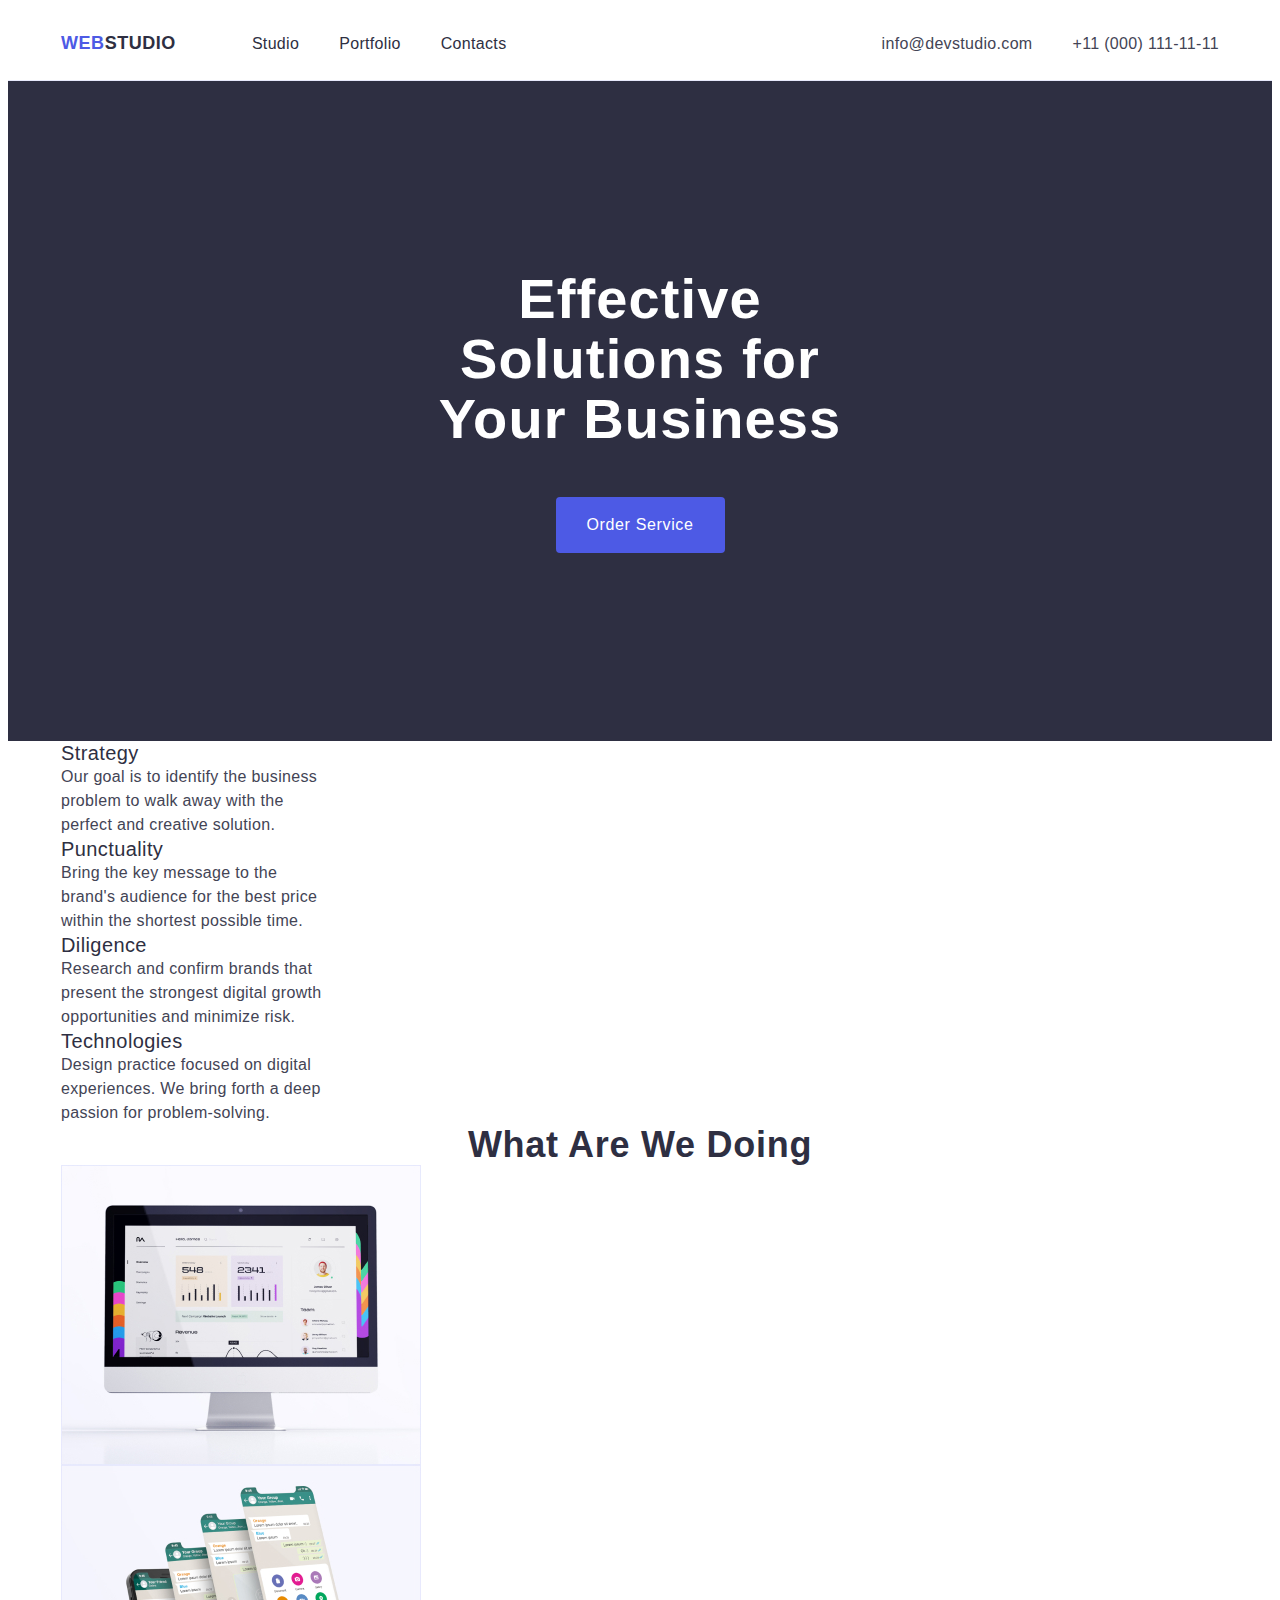
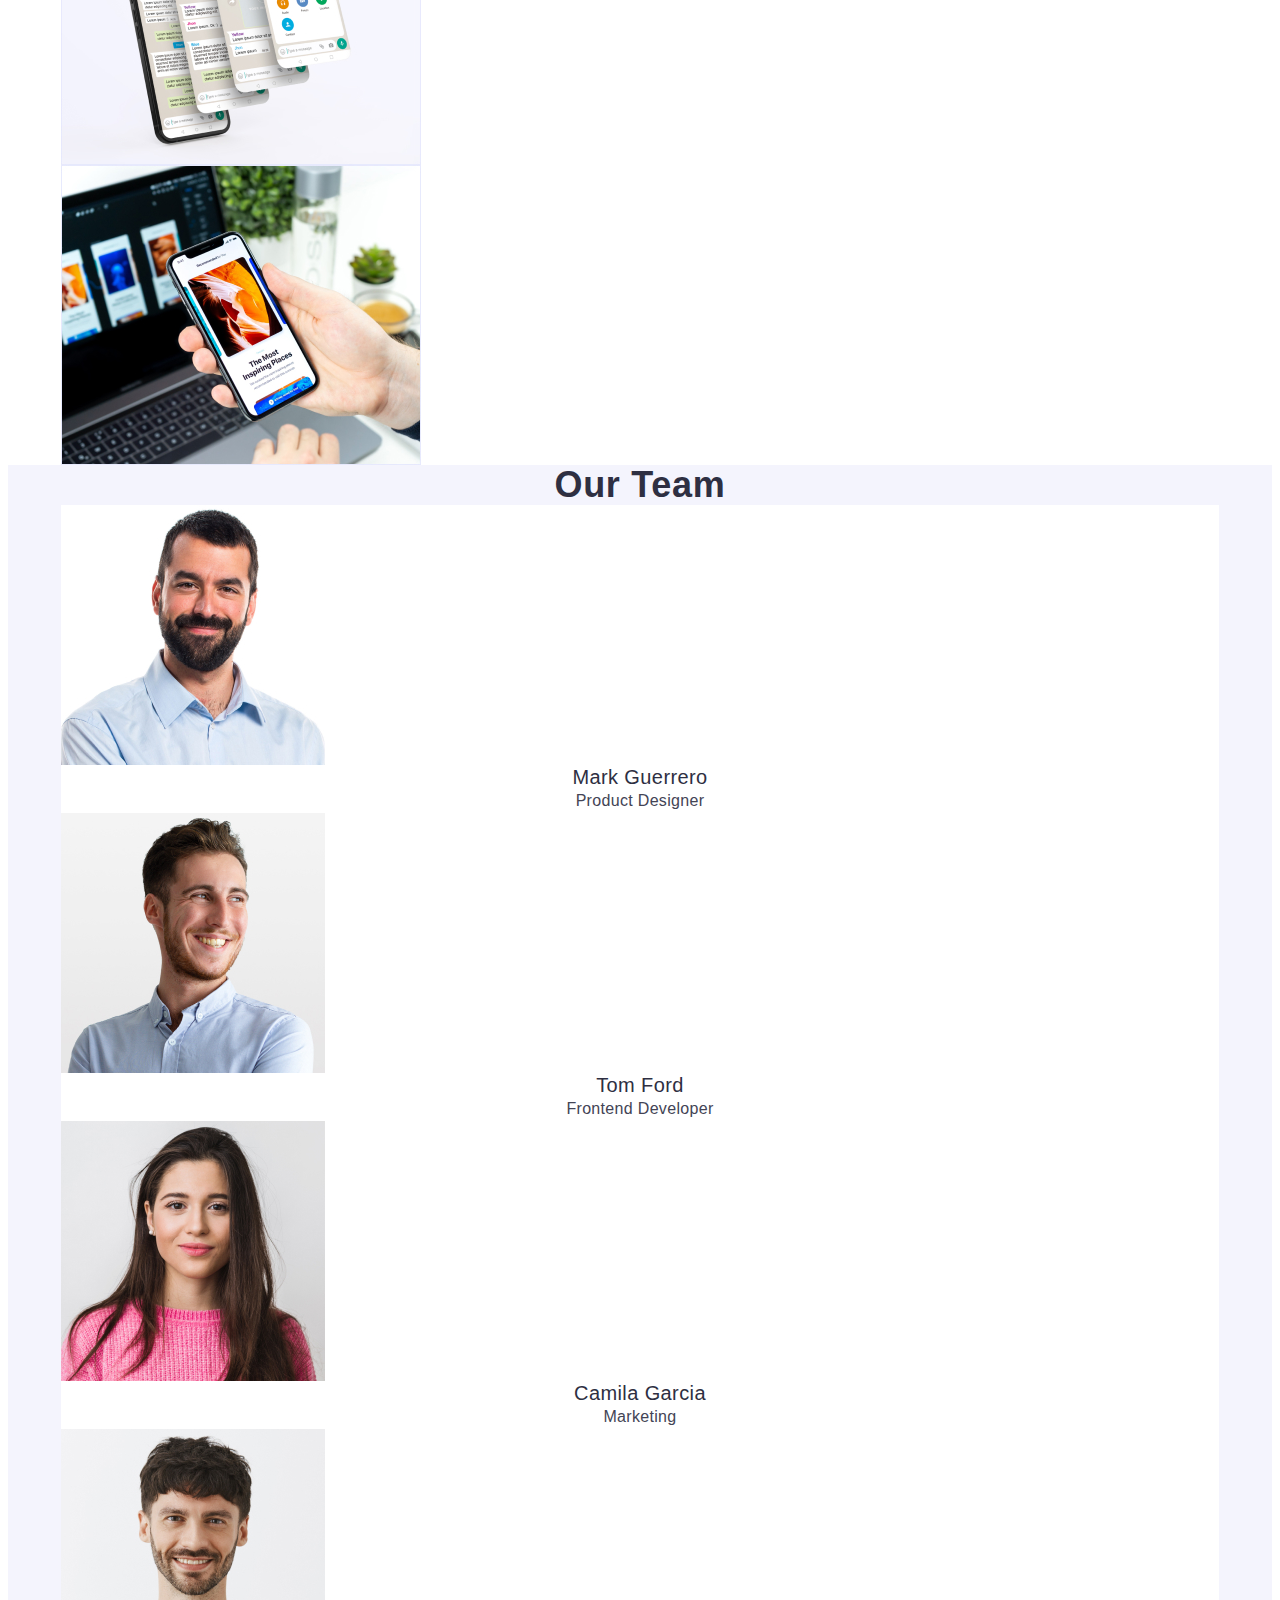
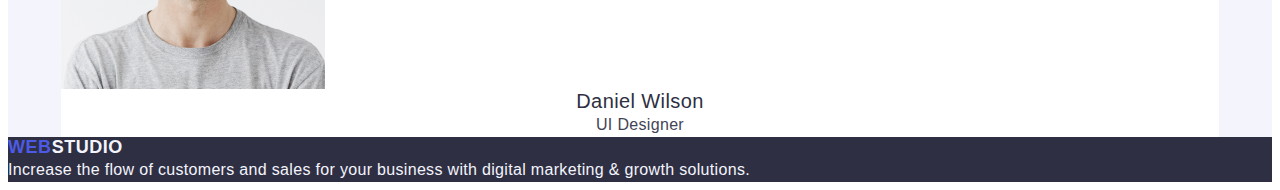
==== index.html @ 261d721f "hero" ====
<!DOCTYPE html>
<html lang="en">
  <head>
    <meta charset="UTF-8" />
    <meta http-equiv="X-UA-Compatible" content="IE=edge" />
    <meta name="viewport" content="width=device-width, initial-scale=1.0" />
    <title>Effective Solutions for Your Business</title>
    <link
    href="https://cdnjs.cloudflare.com/ajax/libs/modern-normalize/1.1.0/modern-normalize.min.css"
    rel="stylesheet"
    integrity="sha512-wpPYUAdjBVSE4KJnH1VR1HeZfpl1ub8YT/NKx4PuQ5NmX2tKuGu6U/JRp5y+Y8XG2tV+wKQpNHVUX03MfMFn9Q=="
    crossorigin="anonymous"
    referrerpolicy="no-referrer"
  />
    <link rel="stylesheet" href="./css/styles.css" />
  </head>
  <body>
    <header class="header">
      <div class="container-header container">
          <nav class="navigation">
            <a class="logo link" href="./index.html"
              >Web<span class="logo-header">Studio</span></a
            >
            <ul class="nav-list list">
              <li>
                <a class="nav-link link" href="./index.html">Studio</a>
              </li>
              <li>
                <a class="nav-link link" href="./portfolio.html">Portfolio</a>
              </li>
              <li>
                <a class="nav-link link" href="">Contacts</a>
              </li>
            </ul>
          </nav>
        <address class="address">
          <ul class="list list-address">
            <li>
              <a class="contact-link link" href="mailto:info@devstudio.com"
                >info@devstudio.com</a
              >
            </li>
            <li>
              <a class="contact-link link" href="tel:+110001111111"
                >+11 (000) 111-11-11</a
              >
            </li>
          </ul>
        </address>
      </div>
    </header>

    <main>
      <!-- Section 1 -->
      <section class="hero">
        <div class="container">
        
            <h1 class="hero-tittle">Effective Solutions for Your Business</h1>
        
          <button class="hero-btn" type="button">Order Service</button>
        </div>
      </section>
      <!-- Section 2 -->
      <section class="feature">
        <div class="container">
          <div><h2 class="section-title" hidden>Feature</h2></div>
          <!-- Feature 1 -->
          <ul class="list">
            <li>
              <div class="feature-item-content">
                <h3 class="feature-title">Strategy</h3>
                <p class="feature-text">
                  Our goal is to identify the business problem to walk away with
                  the perfect and creative solution.
                </p>
              </div>
            </li>
            <!-- Feature 2 -->
            <li>
              <div class="feature-item-content">
                <h3 class="feature-title">Punctuality</h3>
                <p class="feature-text">
                  Bring the key message to the brand's audience for the best
                  price within the shortest possible time.
                </p>
              </div>
            </li>
            <!-- Feature 3 -->
            <li>
              <div class="feature-item-content">
                <h3 class="feature-title">Diligence</h3>
                <p class="feature-text">
                  Research and confirm brands that present the strongest digital
                  growth opportunities and minimize risk.
                </p>
              </div>
            </li>
            <!-- Feature 4 -->
            <li>
              <div class="feature-item-content">
                <h3 class="feature-title">Technologies</h3>
                <p class="feature-text">
                  Design practice focused on digital experiences. We bring forth
                  a deep passion for problem-solving.
                </p>
              </div>
            </li>
          </ul>
        </div>
      </section>
      <!-- Section 3 -->
      <section class="doing">
        <div class="container">
          <h2 class="section-title">What are we doing</h2>
          <ul class="list">
            <li>
              <img
                src="./images/main/img.jpg"
                alt="we give information"
                width="360"
                height="300"
              />
            </li>
            <li>
              <img
                src="./images/main/img2.jpg"
                alt="to communicate"
                width="360"
                height="300"
              />
            </li>
            <li>
              <img
                src="./images/main/img3.jpg"
                alt="learn something new"
                width="360"
                height="300"
              />
            </li>
          </ul>
        </div>
      </section>
      <!-- Section 4 -->
      <section class="team">
        <div class="container">
          <h2 class="section-title">Our Team</h2>
          <ul class="list">
            <li class="team-item">
              <img
                src="./images/team-card/team.jpg"
                alt="Product Designer"
                width="264"
                height="260"
              />

              <div class="team-item-content">
                <h3 class="team-title">Mark Guerrero</h3>
                <p class="team-desc">Product Designer</p>
              </div>
            </li>

            <li class="team-item">
              <img
                src="./images/team-card/team1.jpg"
                alt="Frontend Developer"
                width="264"
                height="260"
              />
              <div class="team-item-content">
                <h3 class="team-title">Tom Ford</h3>
                <p class="team-desc">Frontend Developer</p>
              </div>
            </li>

            <li class="team-item">
              <img
                src="./images/team-card/team2.jpg"
                alt="Marketing"
                width="264"
                height="260"
              />

              <div class="team-iten-content">
                <h3 class="team-title">Camila Garcia</h3>
                <p class="team-desc">Marketing</p>
              </div>
            </li>
            <li class="team-item">
              <img
                src="./images/team-card/team3.jpg"
                alt="UI Designer "
                width="264"
                height="260"
              />
              <div class="team-iten-content">
                <h3 class="team-title">Daniel Wilson</h3>
                <p class="team-desc">UI Designer</p>
              </div>
            </li>
          </ul>
        </div>
      </section>
    </main>

    <footer class="footer">
      <a class="logo link" href="./index.html"
        >Web<span class="logo-footer">Studio</span></a
      >

      <p class="footer-desc">
        Increase the flow of customers and sales for your business with digital
        marketing & growth solutions.
      </p>
    </footer>
  </body>
</html>
---- css/styles.css ----
:root{
    --primary-text-color:#434455;
    --secondary-text-color: #2E2F42;
    --primary-logo-color:#4D5AE5;
    --accent-color:#404BBF;
    --contact-text-color:#434455;
    --bg-color:#FFFFFF;
    --bg-hero:#2E2F42;
    --hero-titlle-color:#FFFFFF;
    --bg-button: #4D5AE5;
    --bg-team:#F4F4FD; 
    --logo-footer: #F4F4FD;
 } 
body{
    font-family: 'Roboto', sans-serif;
    color:var(--primary-text-color);
    background-color:var(--bg-color);
}
.link{
    text-decoration: none;
}
.list{
    list-style: none;
}
img {
    display: block;
}
ul {
    margin-top: 0;
    margin-bottom: 0;
    padding-left: 0;
}
h1, h2, h3, h4,
p {
    margin-top: 0;
    margin-bottom: 0;

}

.container-header {
    display: flex;
     
}

.container{
 width: 1158px;
 padding: 0 15px;
 margin-left: auto;
 margin-right: auto;
}
/* header */
.header{
    border-bottom: 1px solid #E7E9FC;
}
.navigation{
    display: flex;
    align-items: center;
}
.nav-list {
    display: flex;
    gap: 40px;
}
.list-address{
    display: flex;
    gap: 40px;
}
.address{
    margin-left: auto;
}
.logo {
margin-right: 76px;
 font-family: 'Raleway',sans-serif;
font-weight: 800;
font-size: 18px;
line-height: 1.17;
letter-spacing: 0.03em;
text-transform: uppercase;
color: var(--primary-logo-color);
}
.logo-header {
    color: var(--secondary-text-color);

}

.nav-link {
    font-weight: 500;
font-size: 16px;
line-height: 1.5;
letter-spacing: 0.02em;
color:var(--secondary-text-color);
padding: 24px 0;
display: block;
}

.nav-link:hover,
.nav-link:focus{
    color:var(--accent-color);
}

.address {
    font-style: normal;

}
.contact-link {
font-size: 16px;
line-height: 1.5;
letter-spacing: 0.02em;
color:var(--contact-text-color);
padding: 24px 0;
display: block;
}
.contact-link:hover,
.contact-link:focus{
    color:var(--accent-color);
}
/* section 1 */
.hero {
   background-color: var(--bg-hero);
   padding-top: 188px;
   padding-bottom: 188px;
}
.hero-tittle {
   max-width: 496px;
    margin-left: auto;
    margin-right: auto;
    margin-bottom: 48px;
font-weight: 700;
font-size: 56px;
line-height: 1.07;
text-align: center;
letter-spacing: 0.02em;
color:var(--hero-titlle-color);
}
.hero-btn {
    display: block;
    margin-left: auto;
    margin-right: auto;
    min-width: 169px;
   height: 56px;
   border: none;
   border-radius: 4px;
    font-family: 'Roboto',sans-serif;
font-weight: 500;
font-size: 16px;
line-height: 1.5;
letter-spacing: 0.04em;
background-color: var(--bg-button);
color: var(--hero-titlle-color);
cursor: pointer;
}
.hero-btn:hover,
.hero-btn:focus{
    background-color: var(--accent-color);
}
/* section 2 */
.feature-title {

    font-weight: 500;
font-size: 20px;
line-height: 1.2;
letter-spacing: 0.02em;

color:var(--secondary-text-color);

}
.feature-text {
    width: 264px;

font-size: 16px;
line-height: 1.5;
letter-spacing: 0.02em;
color:var(--primary-text-color);

}
/* section 3 */
.section-title{


    font-weight: 700;
font-size: 36px;
line-height: 1.11;
text-align: center;
letter-spacing: 0.02em;
text-transform: capitalize;

color:var(--secondary-text-color);

}

/* section 4 */
.team{
    background-color: var(--bg-team);

}
.team-title {
font-weight: 500;
font-size: 20px;
line-height: 1.2;
text-align: center;
letter-spacing: 0.02em;
color:var(--secondary-text-color);

}
.team-desc {
   
font-size: 16px;
line-height: 1.5;
text-align: center;
letter-spacing: 0.02em;


color: var(--primary-text-color);

}
.team-item{
    background-color: var(--bg-color);
}
/* footer */
.footer {
    background-color: var(--bg-hero);
}

.logo-footer {
    color: var(--logo-footer);
}
.footer-desc { 
    font-size: 16px;
line-height: 1.5;
letter-spacing: 0.02em;
color:var(--logo-footer);
}

/* portfolio */
.portfolio-btn{
    font-family: 'Roboto',sans-serif;
font-style: normal;
font-weight: 500;
font-size: 16px;
line-height: 1.5;
letter-spacing: 0.04em;
color:var(--bg-button);
cursor: pointer;
 background-color:var(--bg-team) ;

}
.portfolio-btn:hover,
.portfolio-btn:focus{
    color: var(--hero-titlle-color);
    background-color: var(--accent-color);
}
.portfolio-title {
    font-weight: 500;
font-size: 20px;
line-height: 1.2;
letter-spacing: 0.02em;
color:var(--secondary-text-color);

}
.portfolio-desc {
    font-size: 16px;
line-height: 1.5;
letter-spacing: 0.02em;
color:var(--primary-text-color);

}
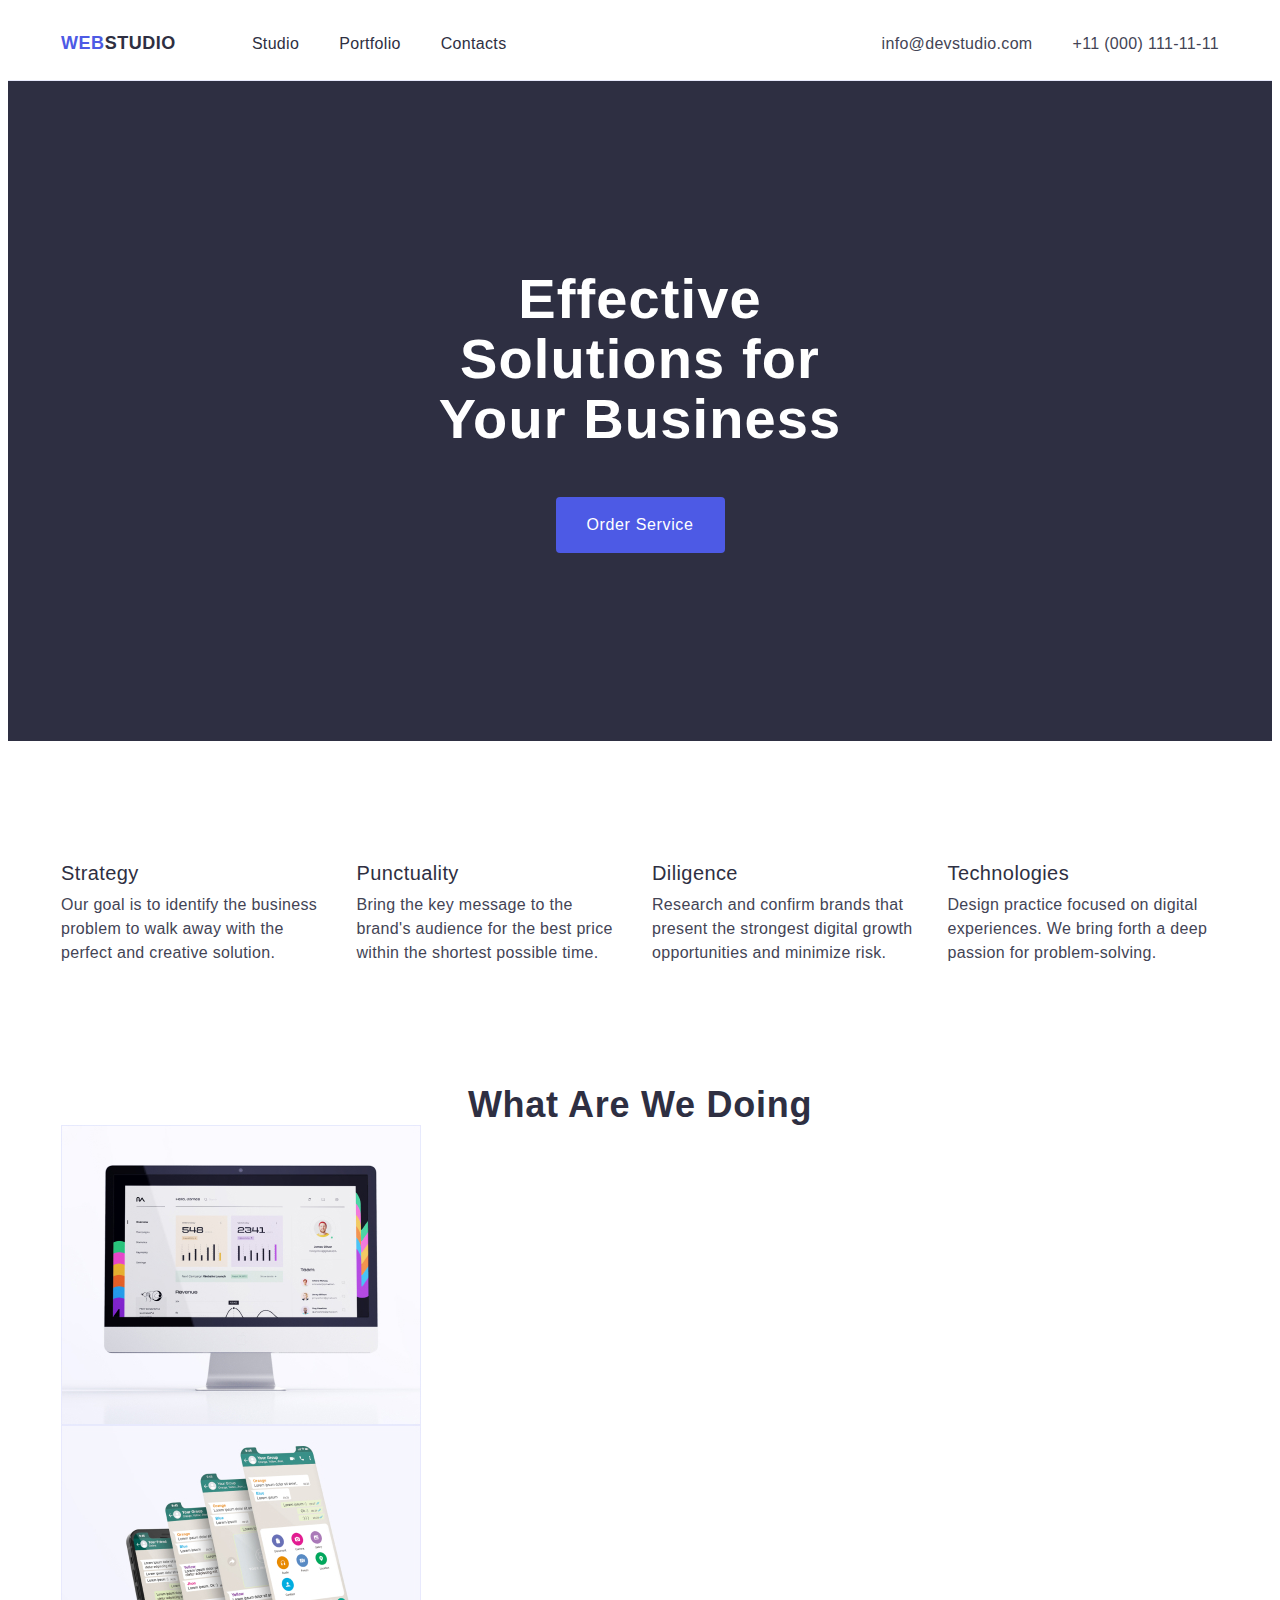
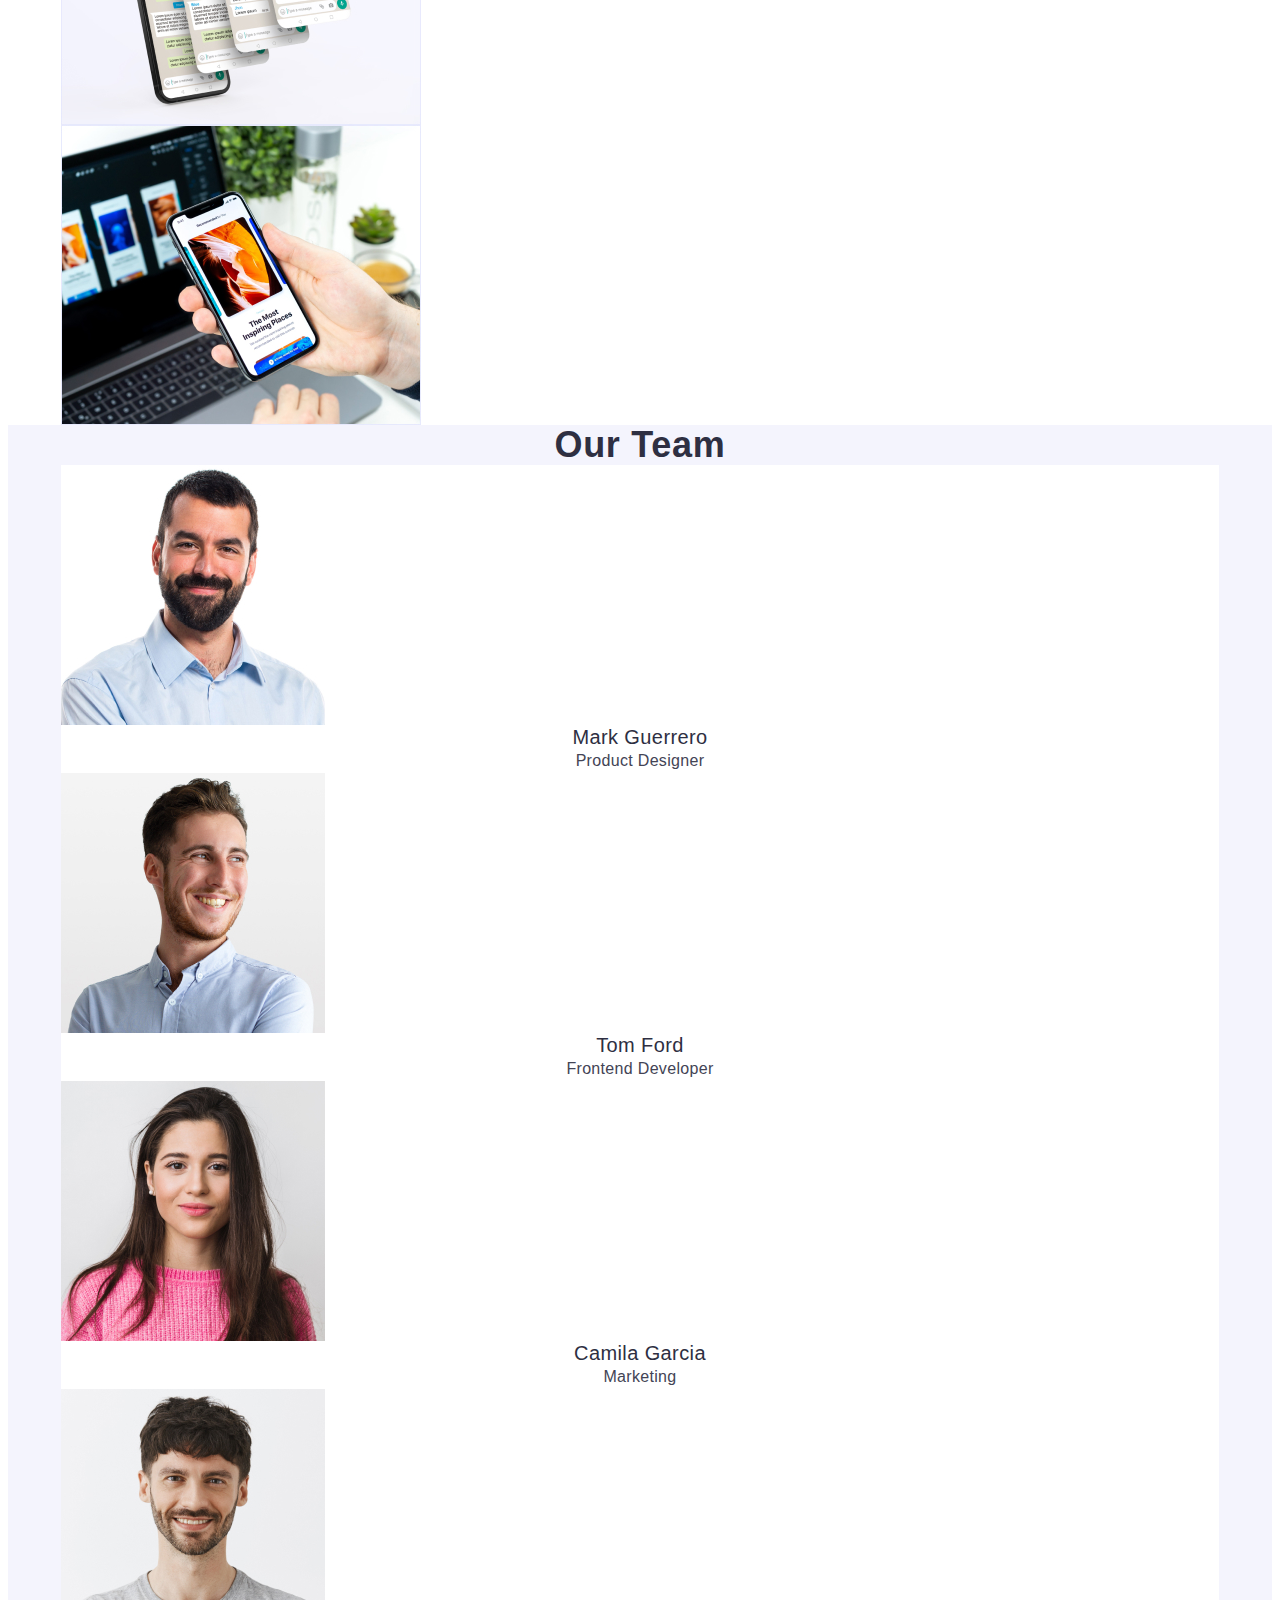
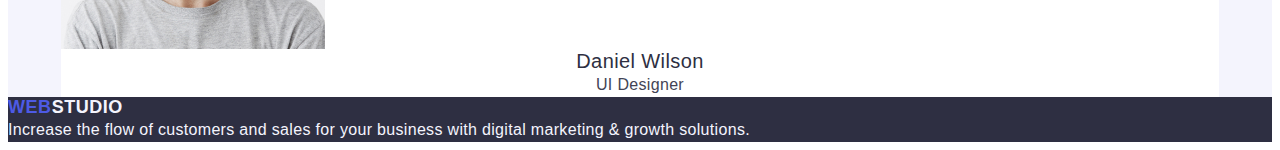
==== commit ac3f1975: "feature" ====
--- a/index.html
+++ b/index.html
@@ -65,8 +65,8 @@
         <div class="container">
           <div><h2 class="section-title" hidden>Feature</h2></div>
           <!-- Feature 1 -->
-          <ul class="list">
-            <li>
+          <ul class="list feature-list">
+            <li class="feature-item">
               <div class="feature-item-content">
                 <h3 class="feature-title">Strategy</h3>
                 <p class="feature-text">
@@ -76,7 +76,7 @@
               </div>
             </li>
             <!-- Feature 2 -->
-            <li>
+            <li class="feature-item">
               <div class="feature-item-content">
                 <h3 class="feature-title">Punctuality</h3>
                 <p class="feature-text">
@@ -86,7 +86,7 @@
               </div>
             </li>
             <!-- Feature 3 -->
-            <li>
+            <li class="feature-item">
               <div class="feature-item-content">
                 <h3 class="feature-title">Diligence</h3>
                 <p class="feature-text">
@@ -96,7 +96,7 @@
               </div>
             </li>
             <!-- Feature 4 -->
-            <li>
+            <li class="feature-item">
               <div class="feature-item-content">
                 <h3 class="feature-title">Technologies</h3>
                 <p class="feature-text">
--- a/css/styles.css
+++ b/css/styles.css
@@ -154,8 +154,19 @@
     background-color: var(--accent-color);
 }
 /* section 2 */
+.feature{
+    padding: 120px 0;
+}
+.feature-list{
+    display: flex;
+gap: 24px;
+}
+.feature-item{
+    width: calc((100% - 72px) / 4);
+}
 .feature-title {
-
+ margin-bottom: 8px;
+ 
     font-weight: 500;
 font-size: 20px;
 line-height: 1.2;
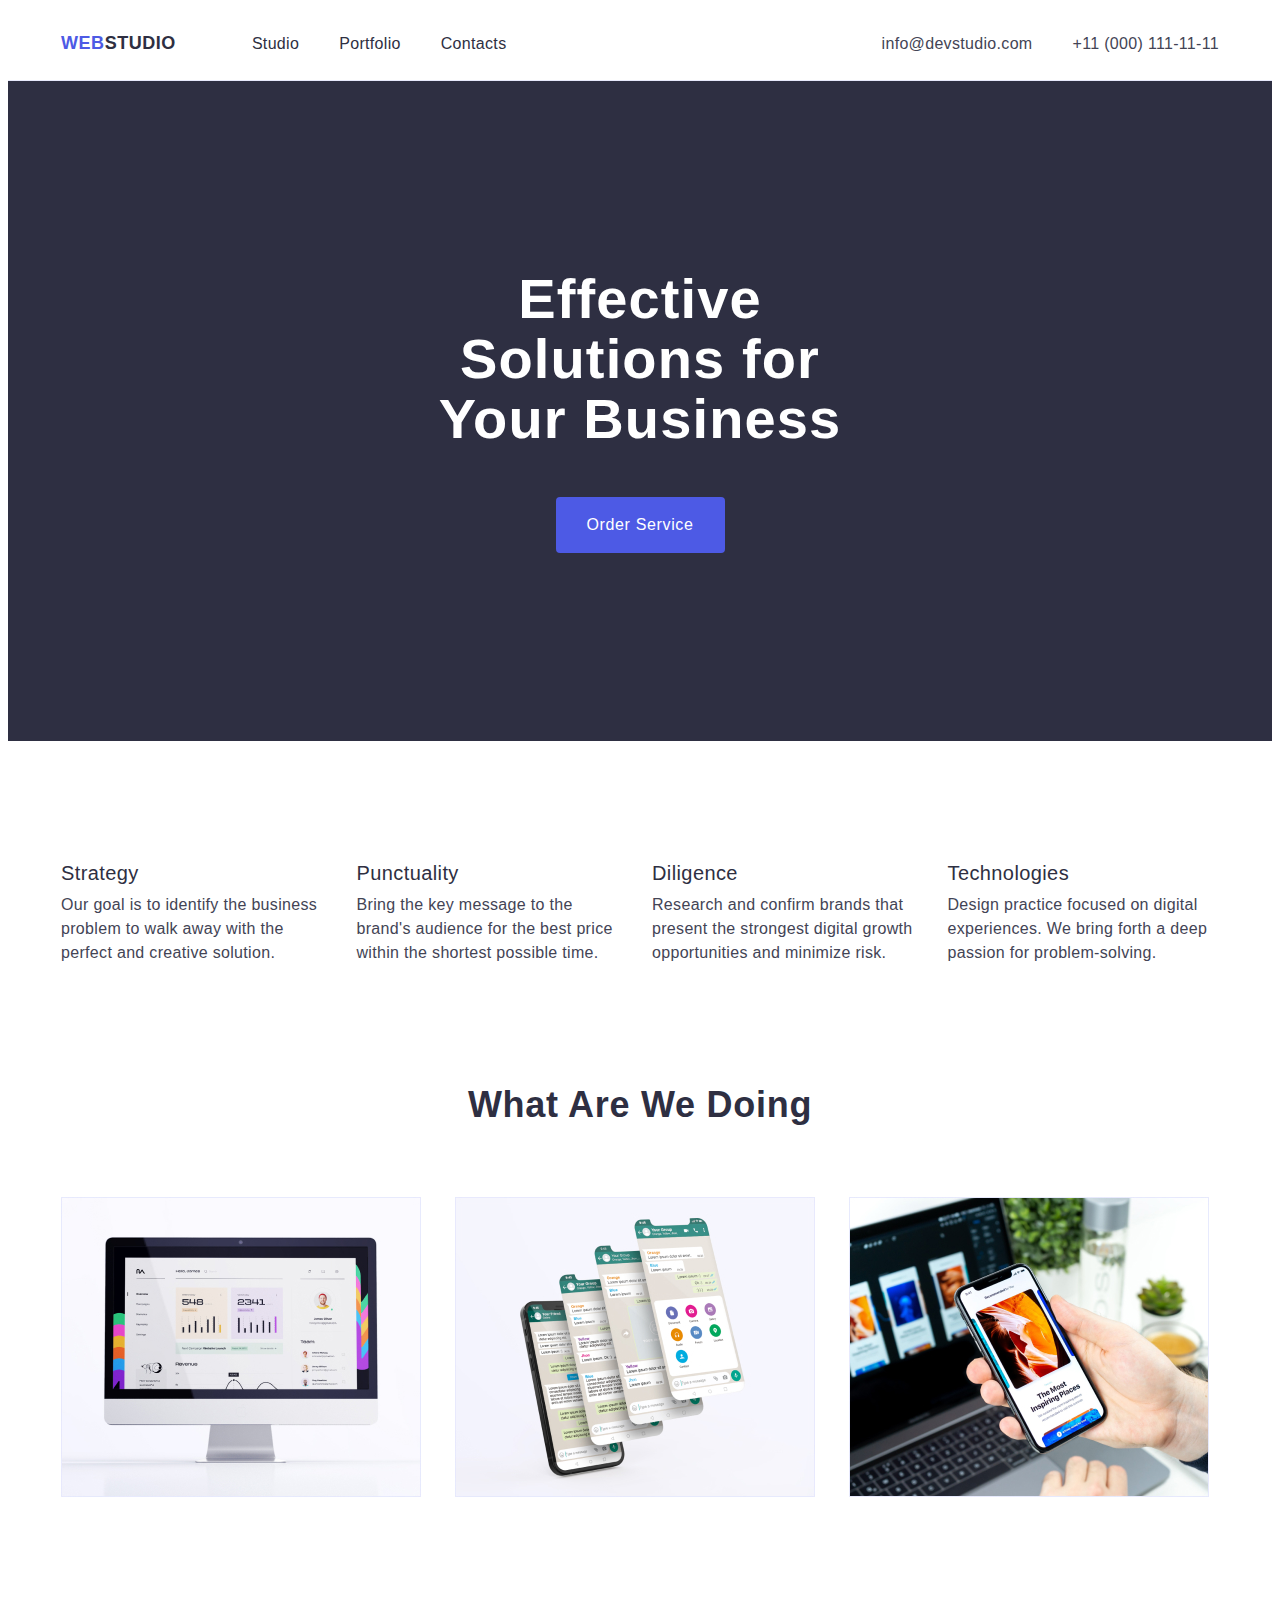
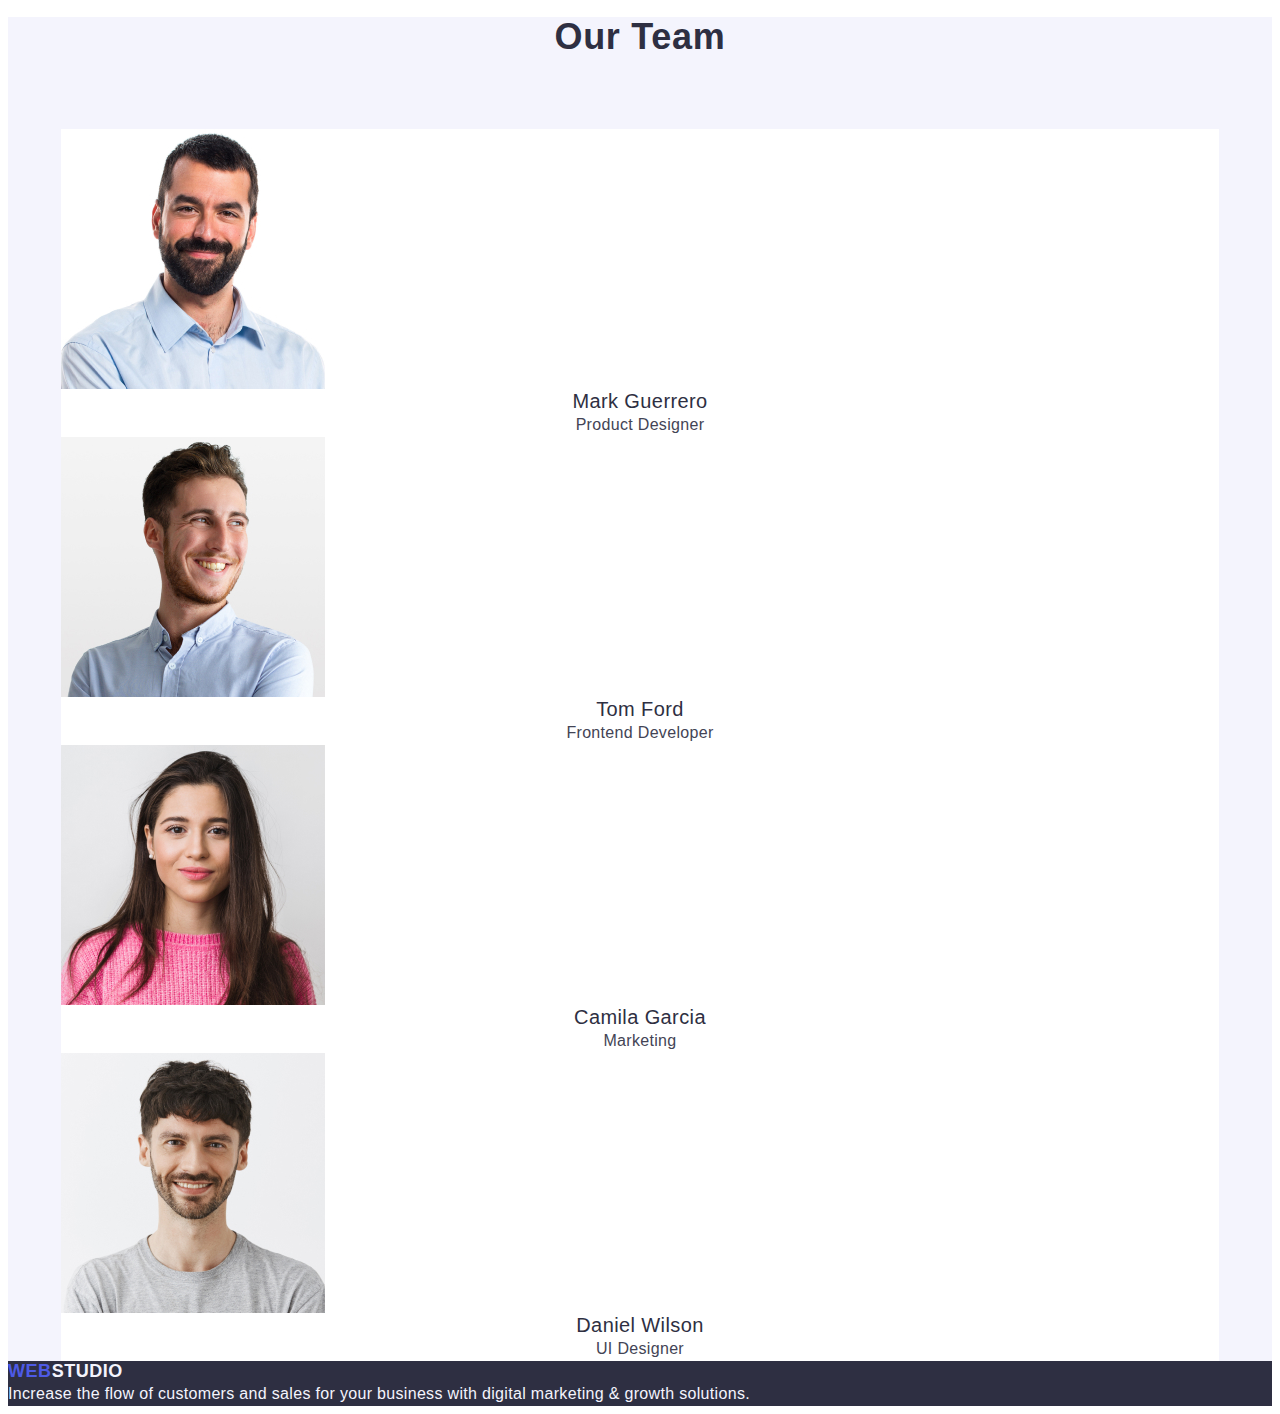
==== commit 9b18ad39: "feauter" ====
--- a/index.html
+++ b/index.html
@@ -112,8 +112,8 @@
       <section class="doing">
         <div class="container">
           <h2 class="section-title">What are we doing</h2>
-          <ul class="list">
-            <li>
+          <ul class="list doing-list">
+            <li class="doing-item">
               <img
                 src="./images/main/img.jpg"
                 alt="we give information"
@@ -121,7 +121,7 @@
                 height="300"
               />
             </li>
-            <li>
+            <li class="doing-item">
               <img
                 src="./images/main/img2.jpg"
                 alt="to communicate"
@@ -129,7 +129,7 @@
                 height="300"
               />
             </li>
-            <li>
+            <li class="doing-item">
               <img
                 src="./images/main/img3.jpg"
                 alt="learn something new"
--- a/css/styles.css
+++ b/css/styles.css
@@ -166,7 +166,6 @@
 }
 .feature-title {
  margin-bottom: 8px;
- 
     font-weight: 500;
 font-size: 20px;
 line-height: 1.2;
@@ -185,9 +184,16 @@
 
 }
 /* section 3 */
+.doing{
+    padding-bottom: 120px;
+
+}
+.doing-list{
+    display: flex;
+    gap: 24px;
+}
 .section-title{
-
-
+ margin-bottom: 72px;
     font-weight: 700;
 font-size: 36px;
 line-height: 1.11;
@@ -197,6 +203,9 @@
 
 color:var(--secondary-text-color);
 
+}
+.doing-item{
+    width: calc((100% - 48px) / 3);
 }
 
 /* section 4 */
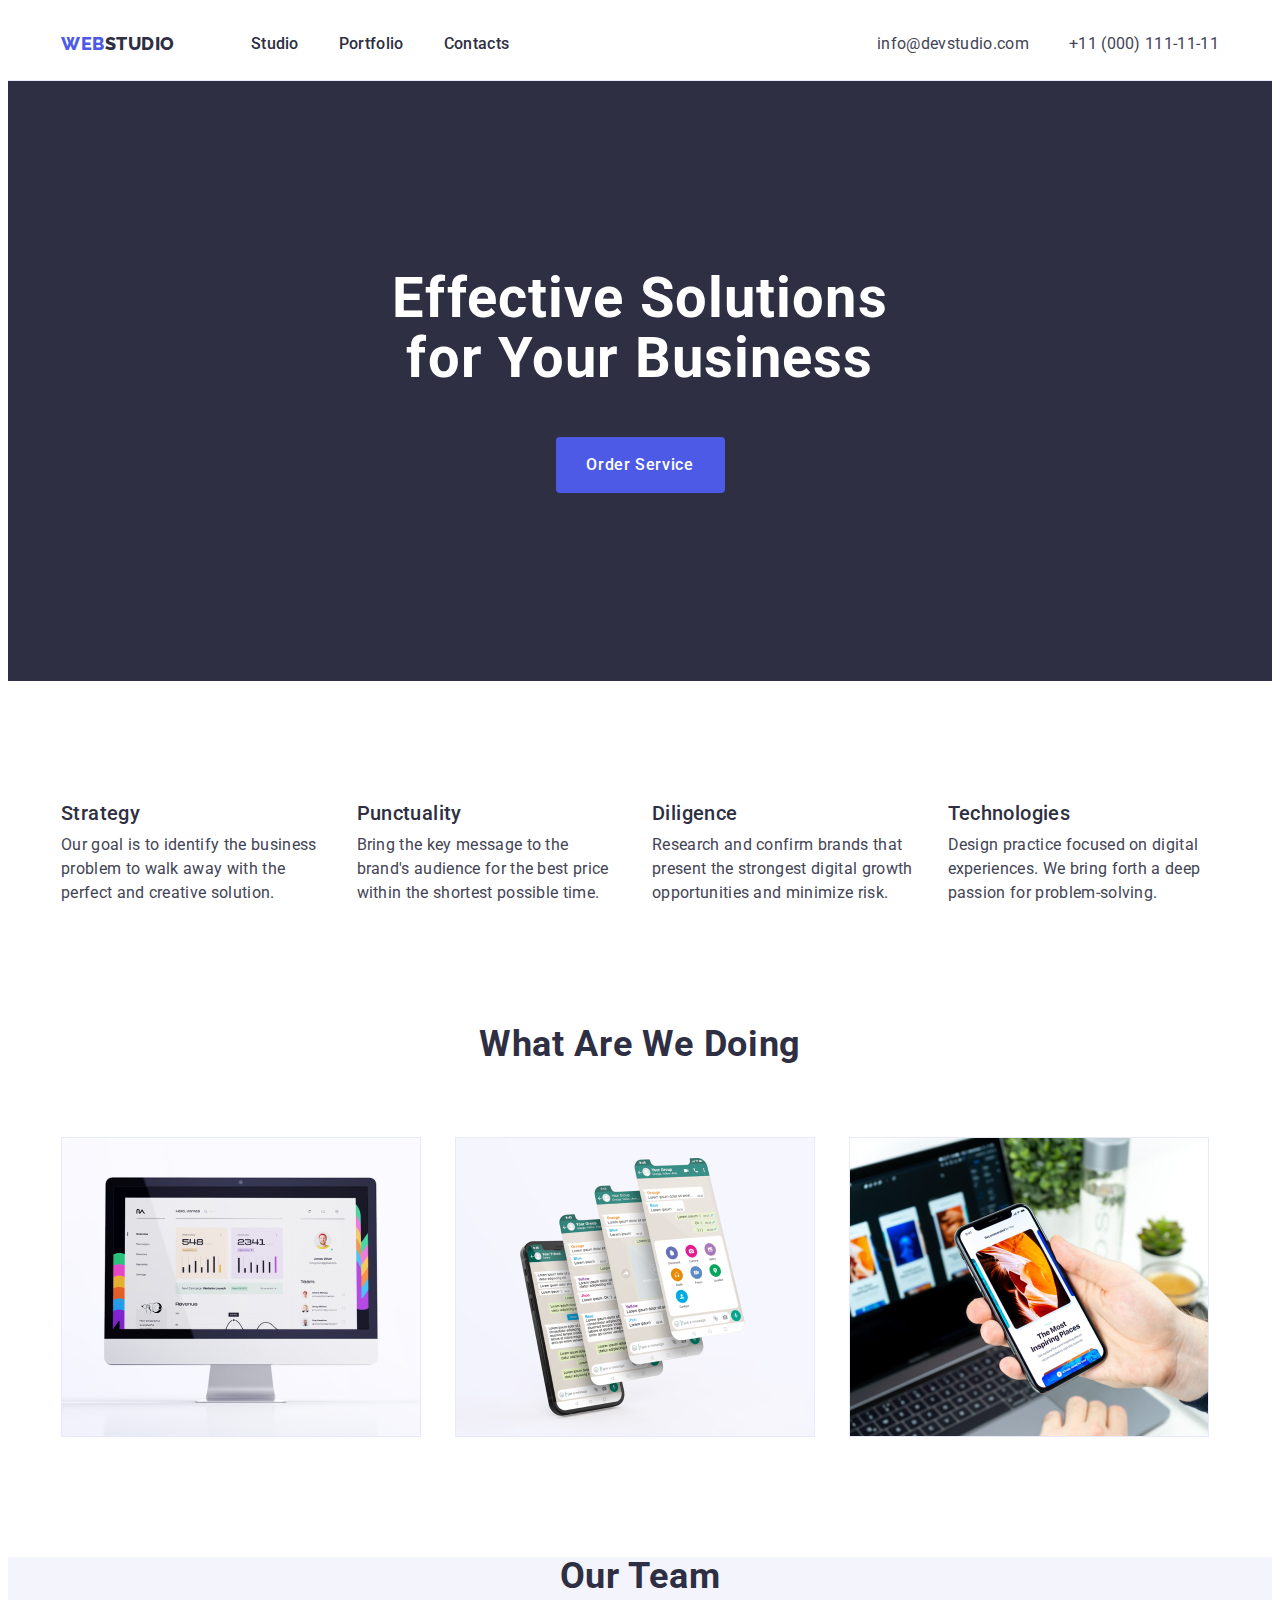
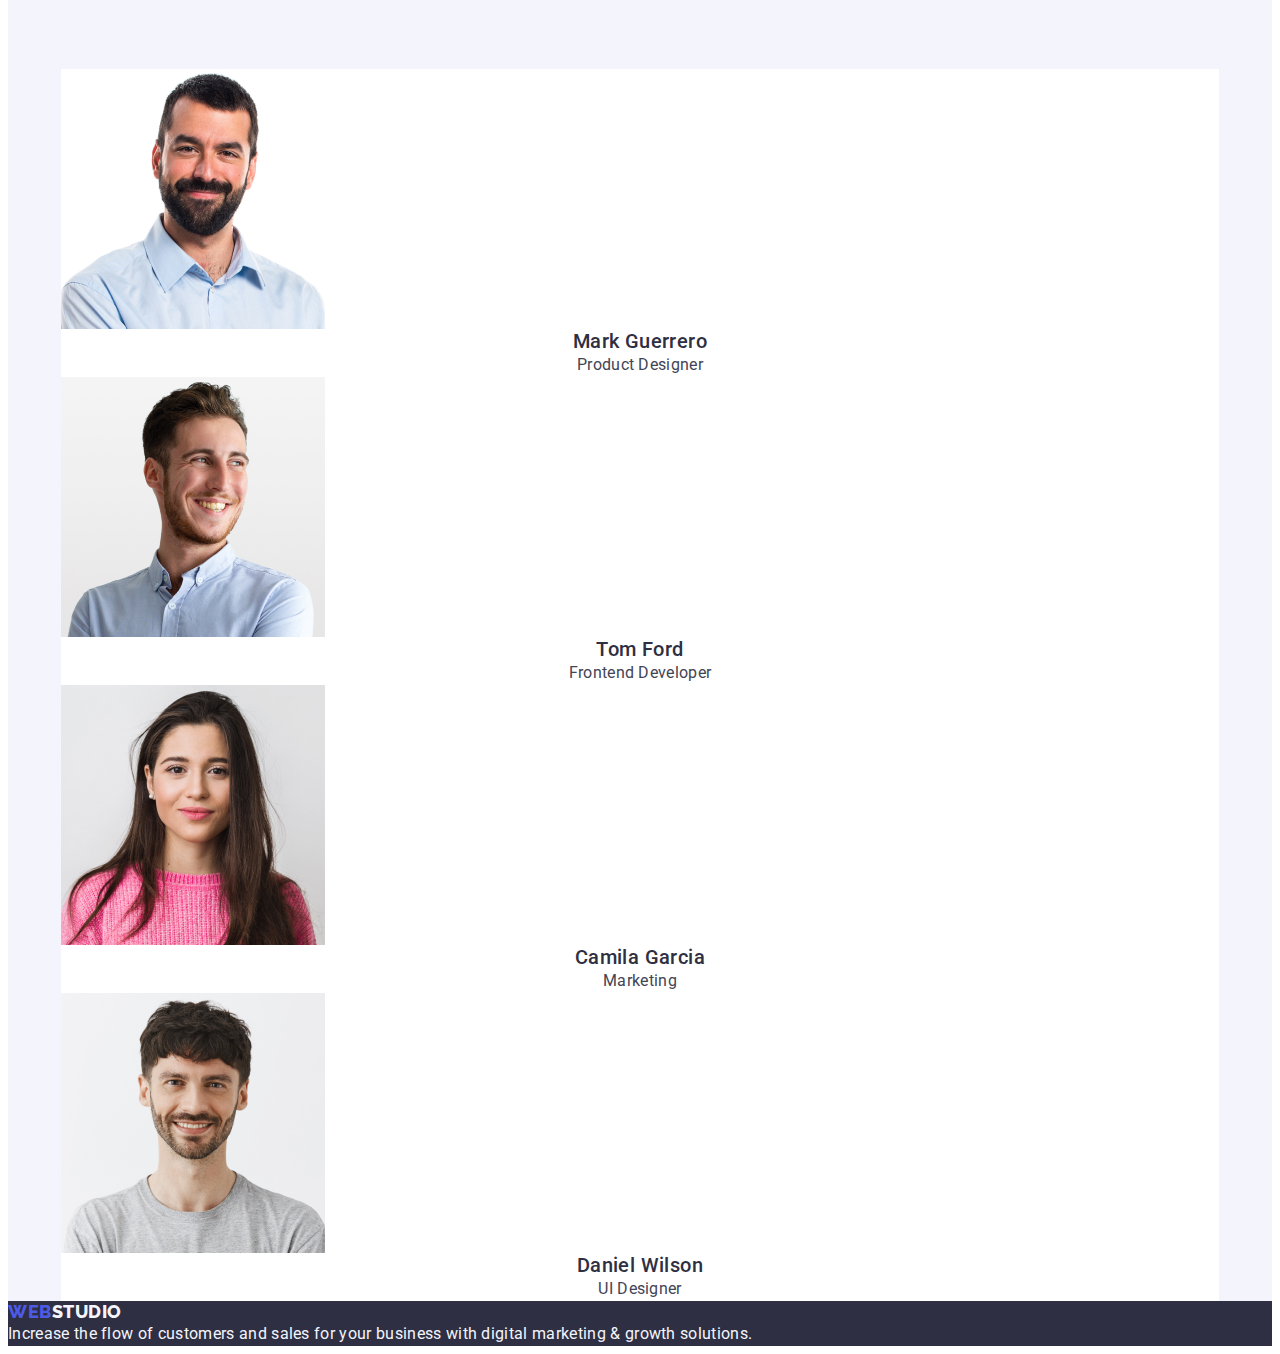
==== commit 33aa9ebe: "add" ====
--- a/index.html
+++ b/index.html
@@ -5,6 +5,12 @@
     <meta http-equiv="X-UA-Compatible" content="IE=edge" />
     <meta name="viewport" content="width=device-width, initial-scale=1.0" />
     <title>Effective Solutions for Your Business</title>
+    <link href="https://fonts.googleapis.com" rel="preconnect" />
+    <link href="https://fonts.gstatic.com" rel="preconnect" crossorigin />
+    <link
+      href="https://fonts.googleapis.com/css2?family=Raleway:wght@800&family=Roboto:wght@400;500;700&display=swap"
+      rel="stylesheet"
+    />
     <link
     href="https://cdnjs.cloudflare.com/ajax/libs/modern-normalize/1.1.0/modern-normalize.min.css"
     rel="stylesheet"
@@ -67,43 +73,43 @@
           <!-- Feature 1 -->
           <ul class="list feature-list">
             <li class="feature-item">
-              <div class="feature-item-content">
+             
                 <h3 class="feature-title">Strategy</h3>
                 <p class="feature-text">
                   Our goal is to identify the business problem to walk away with
                   the perfect and creative solution.
                 </p>
-              </div>
+          
             </li>
             <!-- Feature 2 -->
             <li class="feature-item">
-              <div class="feature-item-content">
+             
                 <h3 class="feature-title">Punctuality</h3>
                 <p class="feature-text">
                   Bring the key message to the brand's audience for the best
                   price within the shortest possible time.
                 </p>
-              </div>
+             
             </li>
             <!-- Feature 3 -->
             <li class="feature-item">
-              <div class="feature-item-content">
+              
                 <h3 class="feature-title">Diligence</h3>
                 <p class="feature-text">
                   Research and confirm brands that present the strongest digital
                   growth opportunities and minimize risk.
                 </p>
-              </div>
+            
             </li>
             <!-- Feature 4 -->
             <li class="feature-item">
-              <div class="feature-item-content">
+              
                 <h3 class="feature-title">Technologies</h3>
                 <p class="feature-text">
                   Design practice focused on digital experiences. We bring forth
                   a deep passion for problem-solving.
                 </p>
-              </div>
+           
             </li>
           </ul>
         </div>
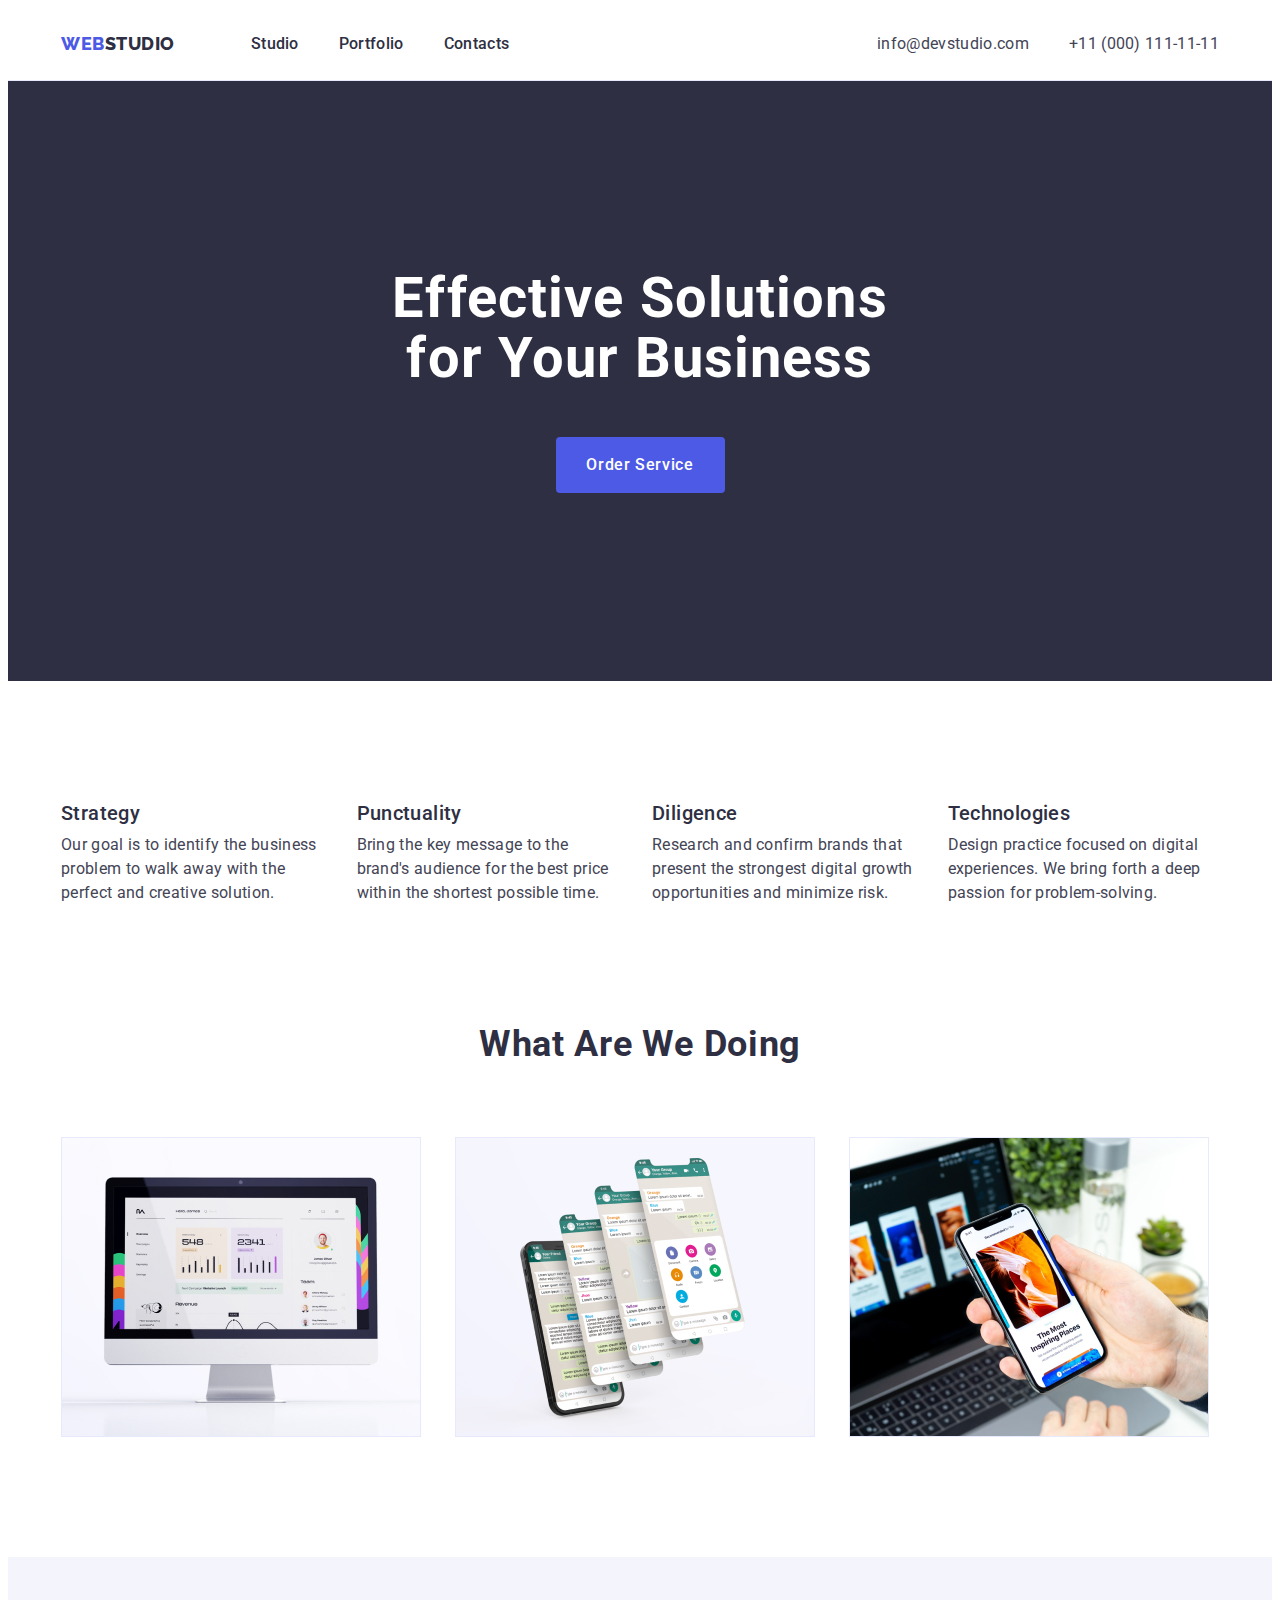
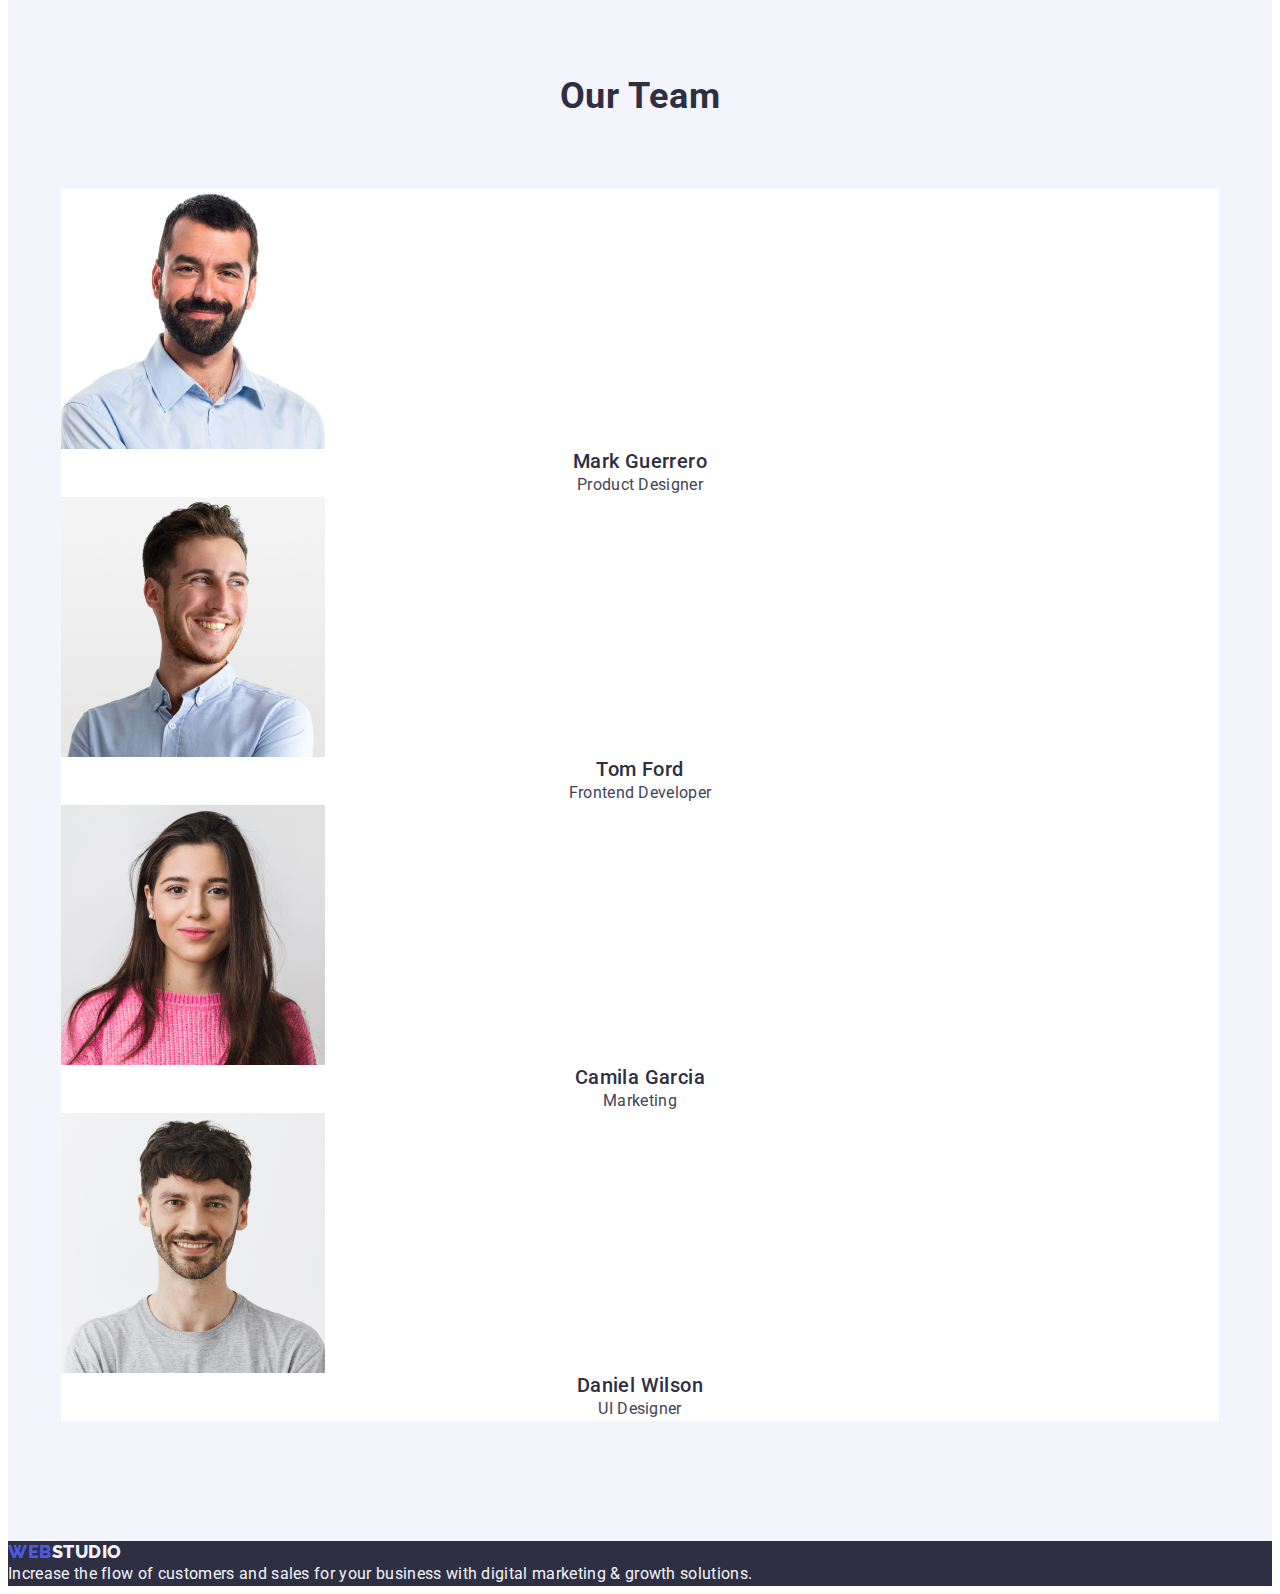
==== commit 070f9ec1: "add" ====
--- a/index.html
+++ b/index.html
@@ -5,10 +5,10 @@
     <meta http-equiv="X-UA-Compatible" content="IE=edge" />
     <meta name="viewport" content="width=device-width, initial-scale=1.0" />
     <title>Effective Solutions for Your Business</title>
-    <link href="https://fonts.googleapis.com" rel="preconnect" />
-    <link href="https://fonts.gstatic.com" rel="preconnect" crossorigin />
+    <link rel="preconnect" href="https://fonts.googleapis.com" />
+    <link rel="preconnect" href="https://fonts.gstatic.com" crossorigin />
     <link
-      href="https://fonts.googleapis.com/css2?family=Raleway:wght@800&family=Roboto:wght@400;500;700&display=swap"
+      href="https://fonts.googleapis.com/css2?family=Raleway:wght@800&family=Roboto:wght@400;500;700;900&display=swap"
       rel="stylesheet"
     />
     <link
--- a/css/styles.css
+++ b/css/styles.css
@@ -206,10 +206,12 @@
 }
 .doing-item{
     width: calc((100% - 48px) / 3);
+
 }
 
 /* section 4 */
 .team{
+    padding: 120px 0;
     background-color: var(--bg-team);
 
 }
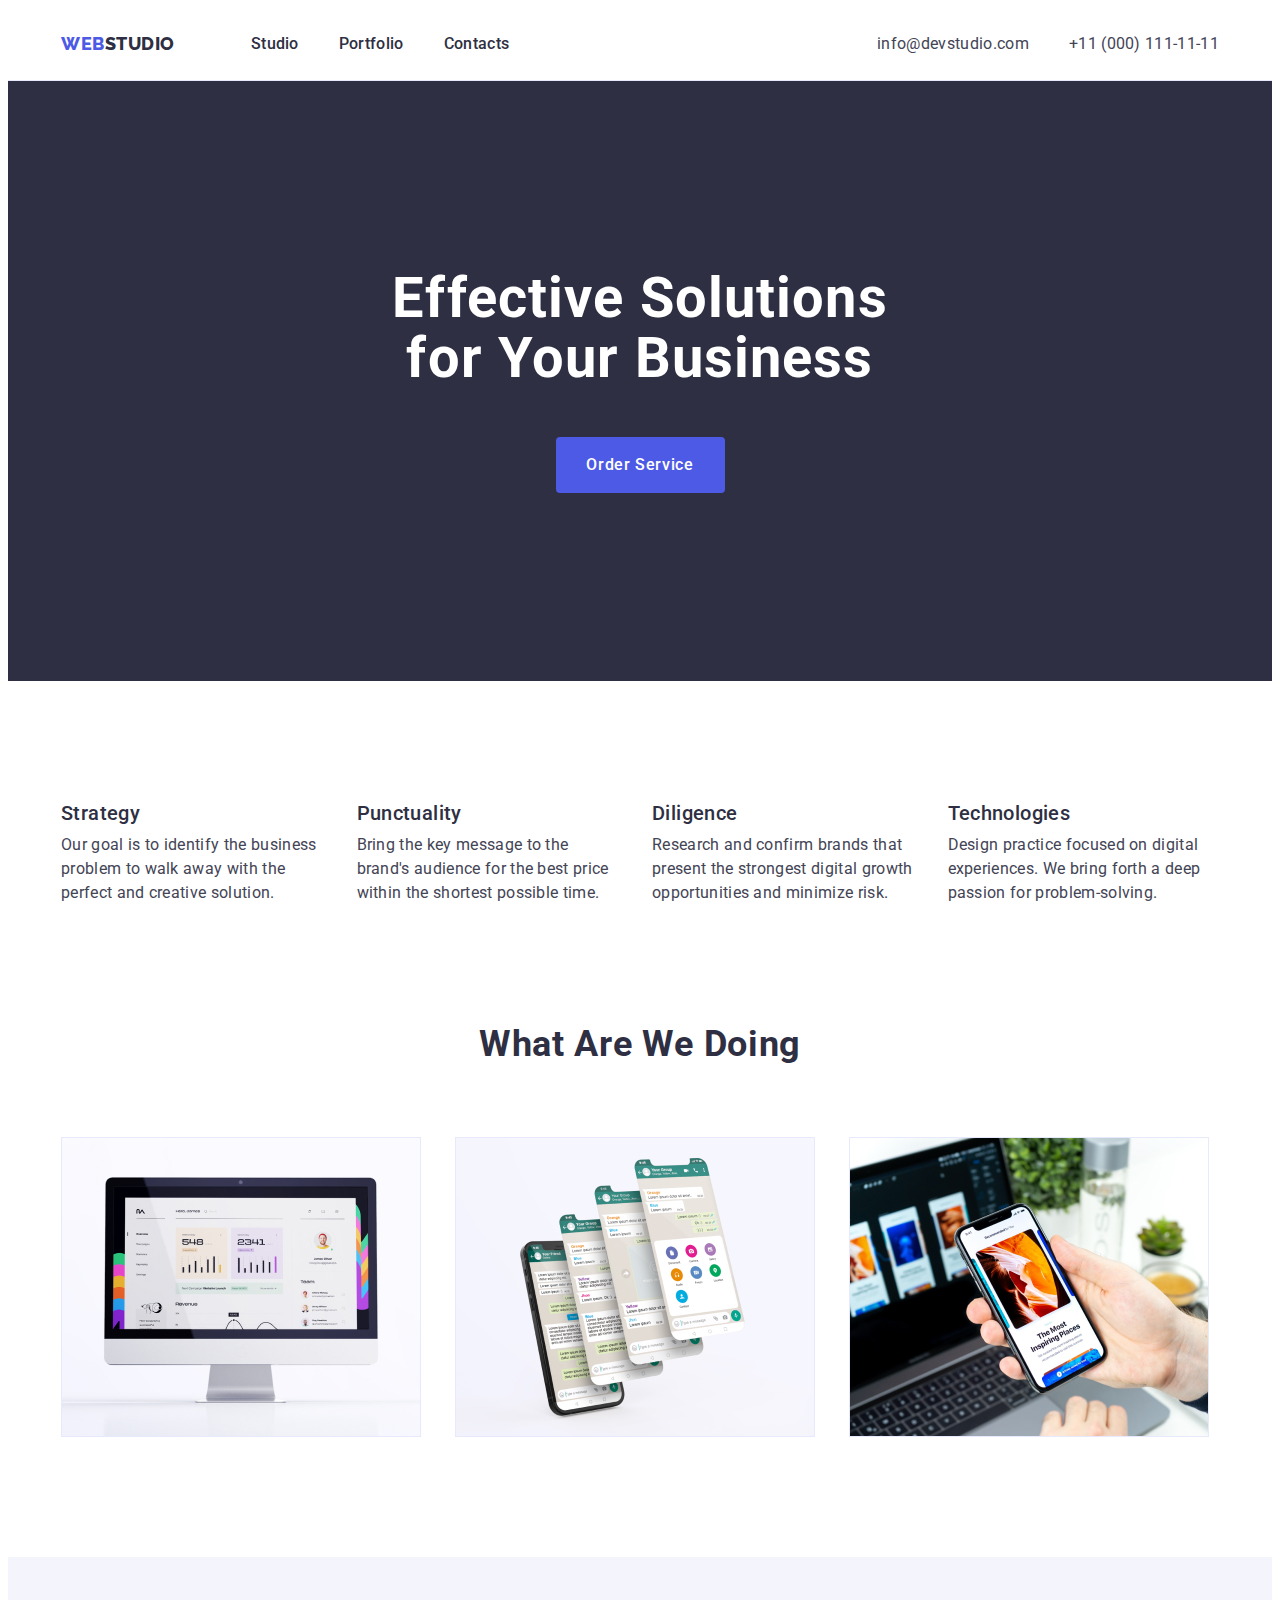
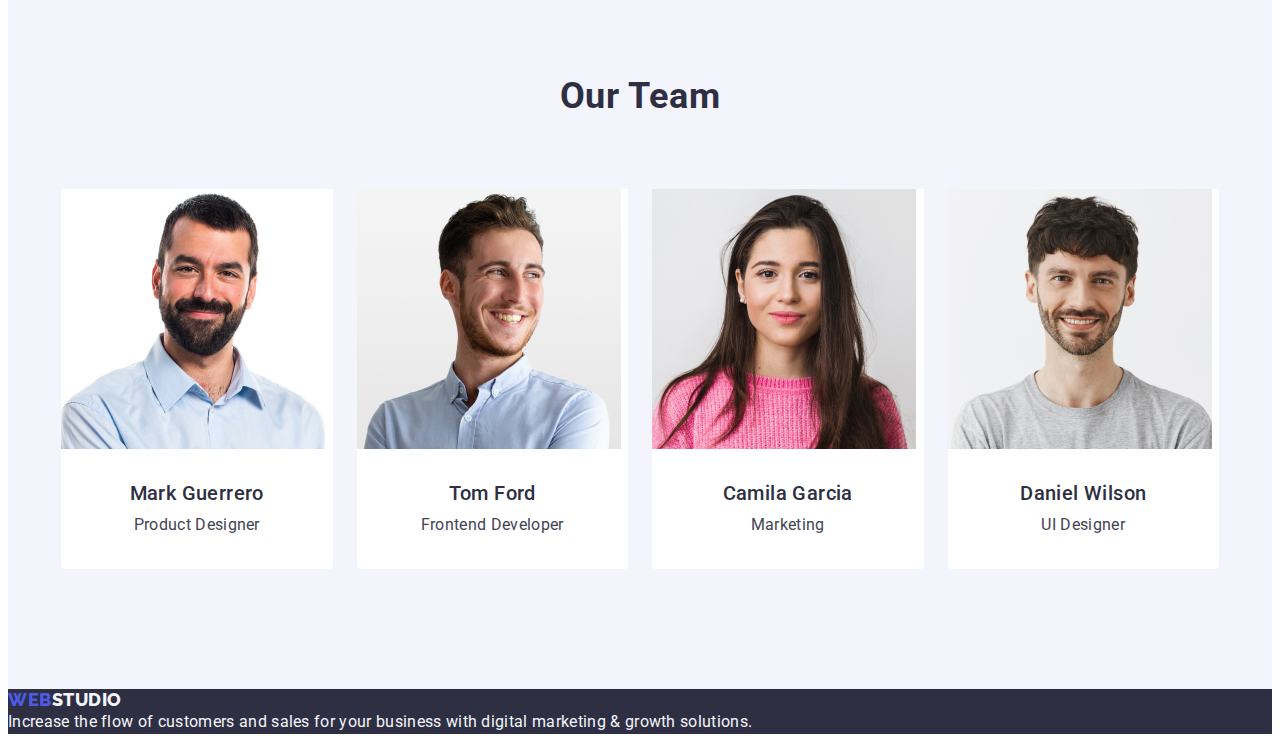
==== commit a1b88b85: "add" ====
--- a/index.html
+++ b/index.html
@@ -150,7 +150,7 @@
       <section class="team">
         <div class="container">
           <h2 class="section-title">Our Team</h2>
-          <ul class="list">
+          <ul class="list team-list">
             <li class="team-item">
               <img
                 src="./images/team-card/team.jpg"
@@ -186,7 +186,7 @@
                 height="260"
               />
 
-              <div class="team-iten-content">
+              <div class="team-item-content">
                 <h3 class="team-title">Camila Garcia</h3>
                 <p class="team-desc">Marketing</p>
               </div>
@@ -198,7 +198,7 @@
                 width="264"
                 height="260"
               />
-              <div class="team-iten-content">
+              <div class="team-item-content">
                 <h3 class="team-title">Daniel Wilson</h3>
                 <p class="team-desc">UI Designer</p>
               </div>
--- a/css/styles.css
+++ b/css/styles.css
@@ -213,9 +213,22 @@
 .team{
     padding: 120px 0;
     background-color: var(--bg-team);
-
+}
+.team-list{
+    display: flex;
+   gap: 24px;
+}
+.team-item{
+    width: calc((100% - 72px) / 4); 
+    border-radius: 0px 0px 4px 4px;
+     
+}
+.team-item-content{
+    padding: 32px 16px;
+  
 }
 .team-title {
+    margin-bottom: 8px;
 font-weight: 500;
 font-size: 20px;
 line-height: 1.2;
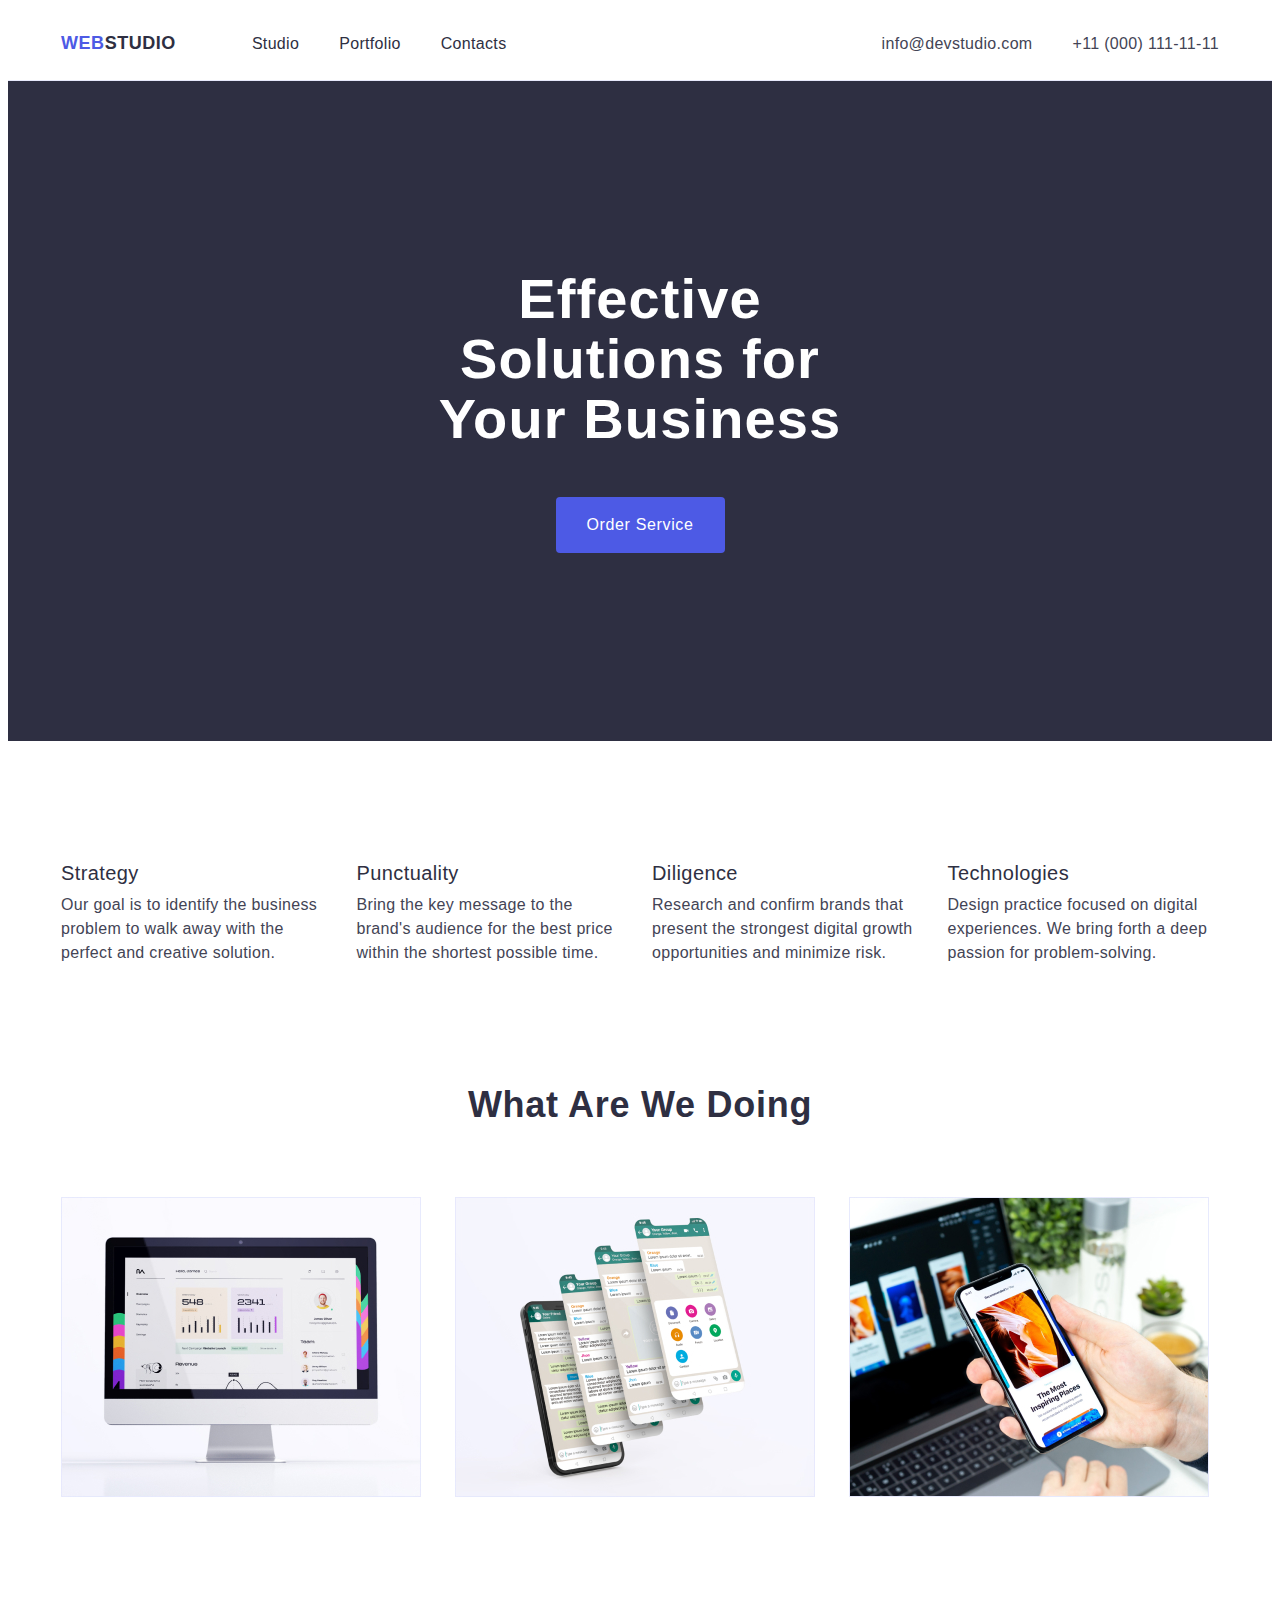
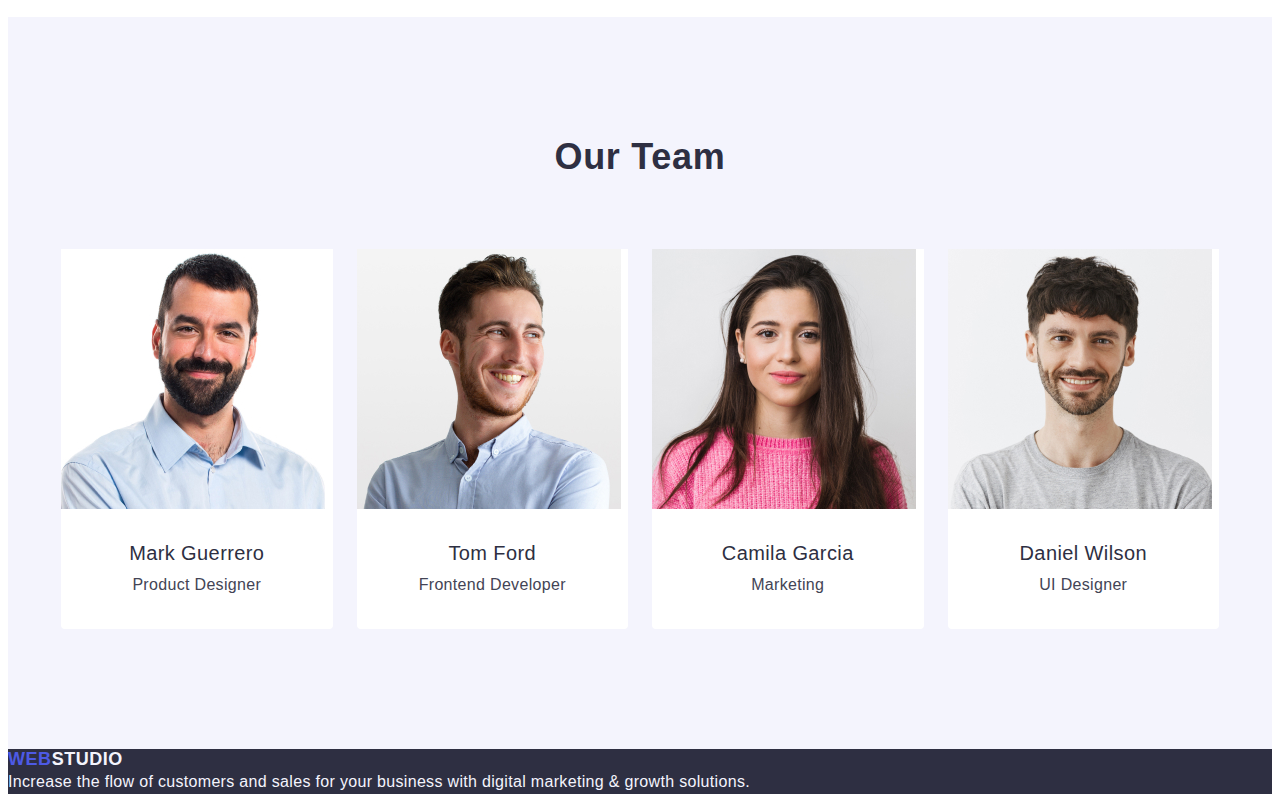
==== commit 7aefba89: "add" ====
--- a/index.html
+++ b/index.html
@@ -5,12 +5,7 @@
     <meta http-equiv="X-UA-Compatible" content="IE=edge" />
     <meta name="viewport" content="width=device-width, initial-scale=1.0" />
     <title>Effective Solutions for Your Business</title>
-    <link rel="preconnect" href="https://fonts.googleapis.com" />
-    <link rel="preconnect" href="https://fonts.gstatic.com" crossorigin />
-    <link
-      href="https://fonts.googleapis.com/css2?family=Raleway:wght@800&family=Roboto:wght@400;500;700;900&display=swap"
-      rel="stylesheet"
-    />
+   
     <link
     href="https://cdnjs.cloudflare.com/ajax/libs/modern-normalize/1.1.0/modern-normalize.min.css"
     rel="stylesheet"
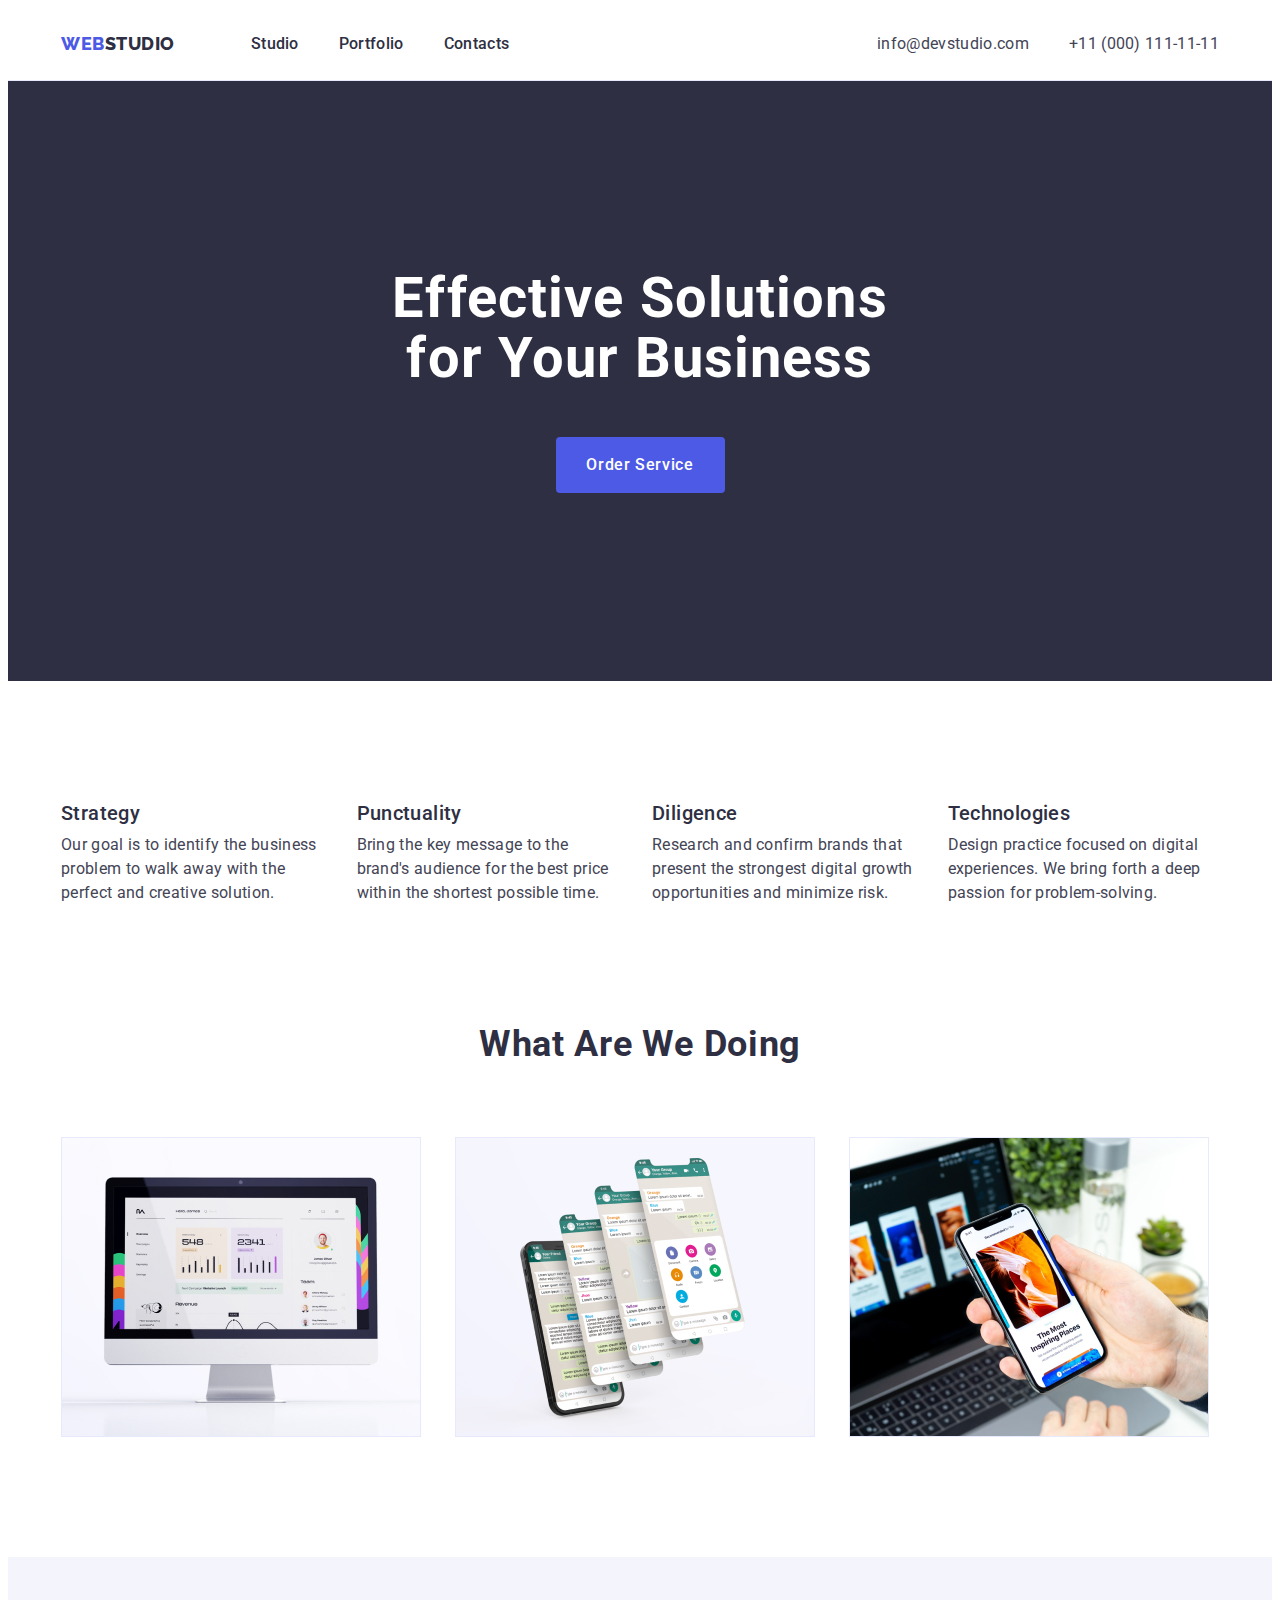
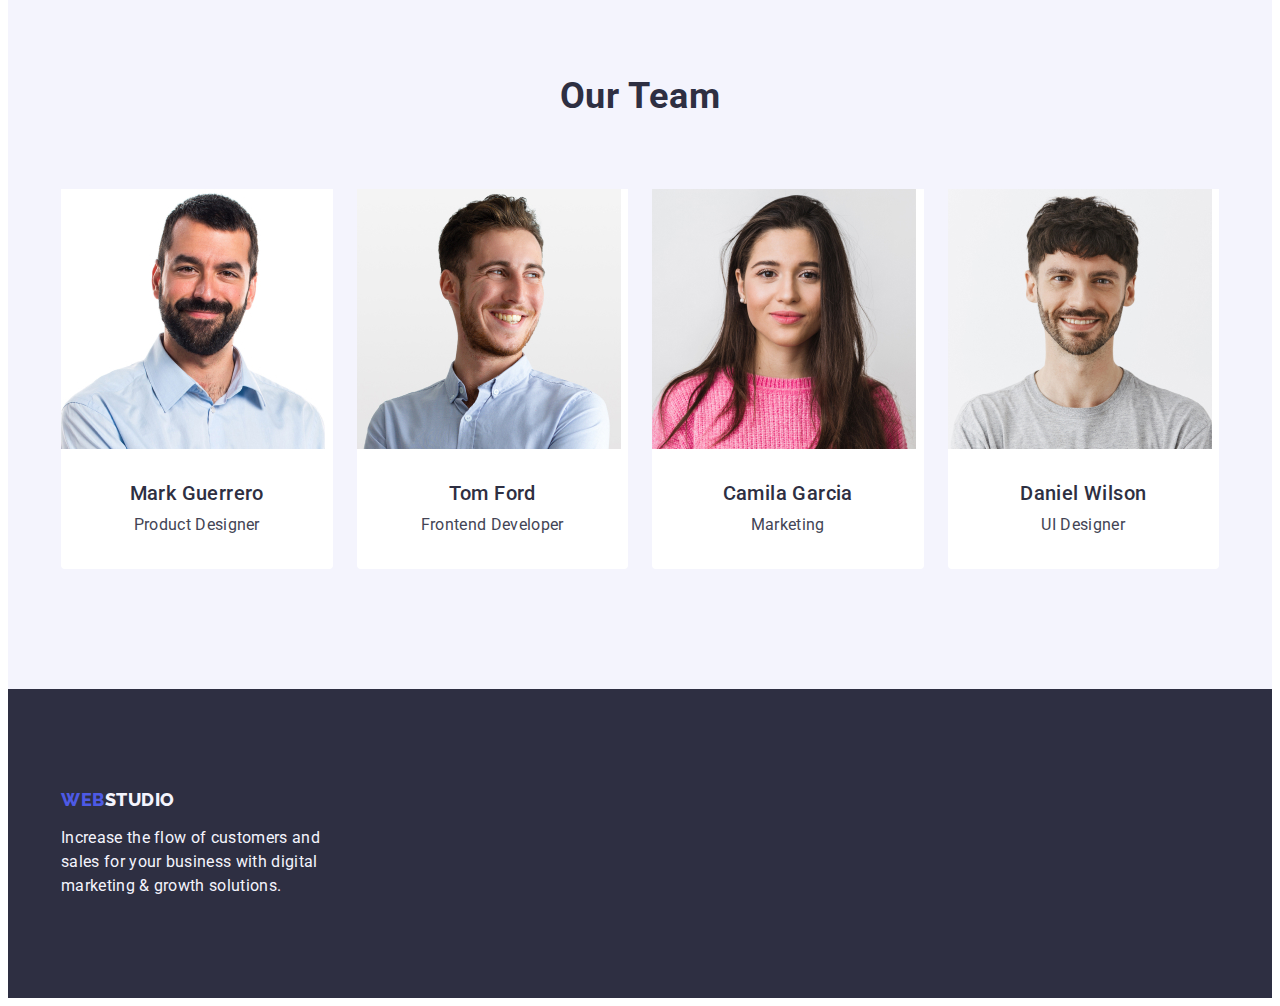
==== commit d4471240: "add" ====
--- a/index.html
+++ b/index.html
@@ -5,35 +5,40 @@
     <meta http-equiv="X-UA-Compatible" content="IE=edge" />
     <meta name="viewport" content="width=device-width, initial-scale=1.0" />
     <title>Effective Solutions for Your Business</title>
-   
+    <link rel="preconnect" href="https://fonts.googleapis.com" />
+    <link rel="preconnect" href="https://fonts.gstatic.com" crossorigin />
     <link
-    href="https://cdnjs.cloudflare.com/ajax/libs/modern-normalize/1.1.0/modern-normalize.min.css"
-    rel="stylesheet"
-    integrity="sha512-wpPYUAdjBVSE4KJnH1VR1HeZfpl1ub8YT/NKx4PuQ5NmX2tKuGu6U/JRp5y+Y8XG2tV+wKQpNHVUX03MfMFn9Q=="
-    crossorigin="anonymous"
-    referrerpolicy="no-referrer"
-  />
+      href="https://fonts.googleapis.com/css2?family=Raleway:wght@800&family=Roboto:wght@400;500;700;900&display=swap"
+      rel="stylesheet"
+    />
+    <link
+      href="https://cdnjs.cloudflare.com/ajax/libs/modern-normalize/1.1.0/modern-normalize.min.css"
+      rel="stylesheet"
+      integrity="sha512-wpPYUAdjBVSE4KJnH1VR1HeZfpl1ub8YT/NKx4PuQ5NmX2tKuGu6U/JRp5y+Y8XG2tV+wKQpNHVUX03MfMFn9Q=="
+      crossorigin="anonymous"
+      referrerpolicy="no-referrer"
+    />
     <link rel="stylesheet" href="./css/styles.css" />
   </head>
   <body>
     <header class="header">
       <div class="container-header container">
-          <nav class="navigation">
-            <a class="logo link" href="./index.html"
-              >Web<span class="logo-header">Studio</span></a
-            >
-            <ul class="nav-list list">
-              <li>
-                <a class="nav-link link" href="./index.html">Studio</a>
-              </li>
-              <li>
-                <a class="nav-link link" href="./portfolio.html">Portfolio</a>
-              </li>
-              <li>
-                <a class="nav-link link" href="">Contacts</a>
-              </li>
-            </ul>
-          </nav>
+        <nav class="navigation">
+          <a class="logo link" href="./index.html"
+            >Web<span class="logo-header">Studio</span></a
+          >
+          <ul class="nav-list list">
+            <li>
+              <a class="nav-link link" href="./index.html">Studio</a>
+            </li>
+            <li>
+              <a class="nav-link link" href="./portfolio.html">Portfolio</a>
+            </li>
+            <li>
+              <a class="nav-link link" href="">Contacts</a>
+            </li>
+          </ul>
+        </nav>
         <address class="address">
           <ul class="list list-address">
             <li>
@@ -55,9 +60,8 @@
       <!-- Section 1 -->
       <section class="hero">
         <div class="container">
-        
-            <h1 class="hero-tittle">Effective Solutions for Your Business</h1>
-        
+          <h1 class="hero-tittle">Effective Solutions for Your Business</h1>
+
           <button class="hero-btn" type="button">Order Service</button>
         </div>
       </section>
@@ -68,43 +72,35 @@
           <!-- Feature 1 -->
           <ul class="list feature-list">
             <li class="feature-item">
-             
-                <h3 class="feature-title">Strategy</h3>
-                <p class="feature-text">
-                  Our goal is to identify the business problem to walk away with
-                  the perfect and creative solution.
-                </p>
-          
+              <h3 class="feature-title">Strategy</h3>
+              <p class="feature-text">
+                Our goal is to identify the business problem to walk away with
+                the perfect and creative solution.
+              </p>
             </li>
             <!-- Feature 2 -->
             <li class="feature-item">
-             
-                <h3 class="feature-title">Punctuality</h3>
-                <p class="feature-text">
-                  Bring the key message to the brand's audience for the best
-                  price within the shortest possible time.
-                </p>
-             
+              <h3 class="feature-title">Punctuality</h3>
+              <p class="feature-text">
+                Bring the key message to the brand's audience for the best price
+                within the shortest possible time.
+              </p>
             </li>
             <!-- Feature 3 -->
             <li class="feature-item">
-              
-                <h3 class="feature-title">Diligence</h3>
-                <p class="feature-text">
-                  Research and confirm brands that present the strongest digital
-                  growth opportunities and minimize risk.
-                </p>
-            
+              <h3 class="feature-title">Diligence</h3>
+              <p class="feature-text">
+                Research and confirm brands that present the strongest digital
+                growth opportunities and minimize risk.
+              </p>
             </li>
             <!-- Feature 4 -->
             <li class="feature-item">
-              
-                <h3 class="feature-title">Technologies</h3>
-                <p class="feature-text">
-                  Design practice focused on digital experiences. We bring forth
-                  a deep passion for problem-solving.
-                </p>
-           
+              <h3 class="feature-title">Technologies</h3>
+              <p class="feature-text">
+                Design practice focused on digital experiences. We bring forth a
+                deep passion for problem-solving.
+              </p>
             </li>
           </ul>
         </div>
@@ -204,14 +200,16 @@
     </main>
 
     <footer class="footer">
-      <a class="logo link" href="./index.html"
-        >Web<span class="logo-footer">Studio</span></a
-      >
-
-      <p class="footer-desc">
-        Increase the flow of customers and sales for your business with digital
-        marketing & growth solutions.
-      </p>
+      <div class="container">
+        <a class="logo link logo-footer-bock" href="./index.html"
+          >Web<span class="logo-footer">Studio</span></a
+        >
+
+        <p class="footer-desc">
+          Increase the flow of customers and sales for your business with
+          digital marketing & growth solutions.
+        </p>
+      </div>
     </footer>
   </body>
 </html>
--- a/css/styles.css
+++ b/css/styles.css
@@ -253,13 +253,19 @@
 }
 /* footer */
 .footer {
+   padding: 100px 0;
     background-color: var(--bg-hero);
 }
 
 .logo-footer {
     color: var(--logo-footer);
 }
+.logo-footer-bock{
+    display: inline-block;
+    margin-bottom: 16px;
+}
 .footer-desc { 
+    max-width: 264px;
     font-size: 16px;
 line-height: 1.5;
 letter-spacing: 0.02em;
